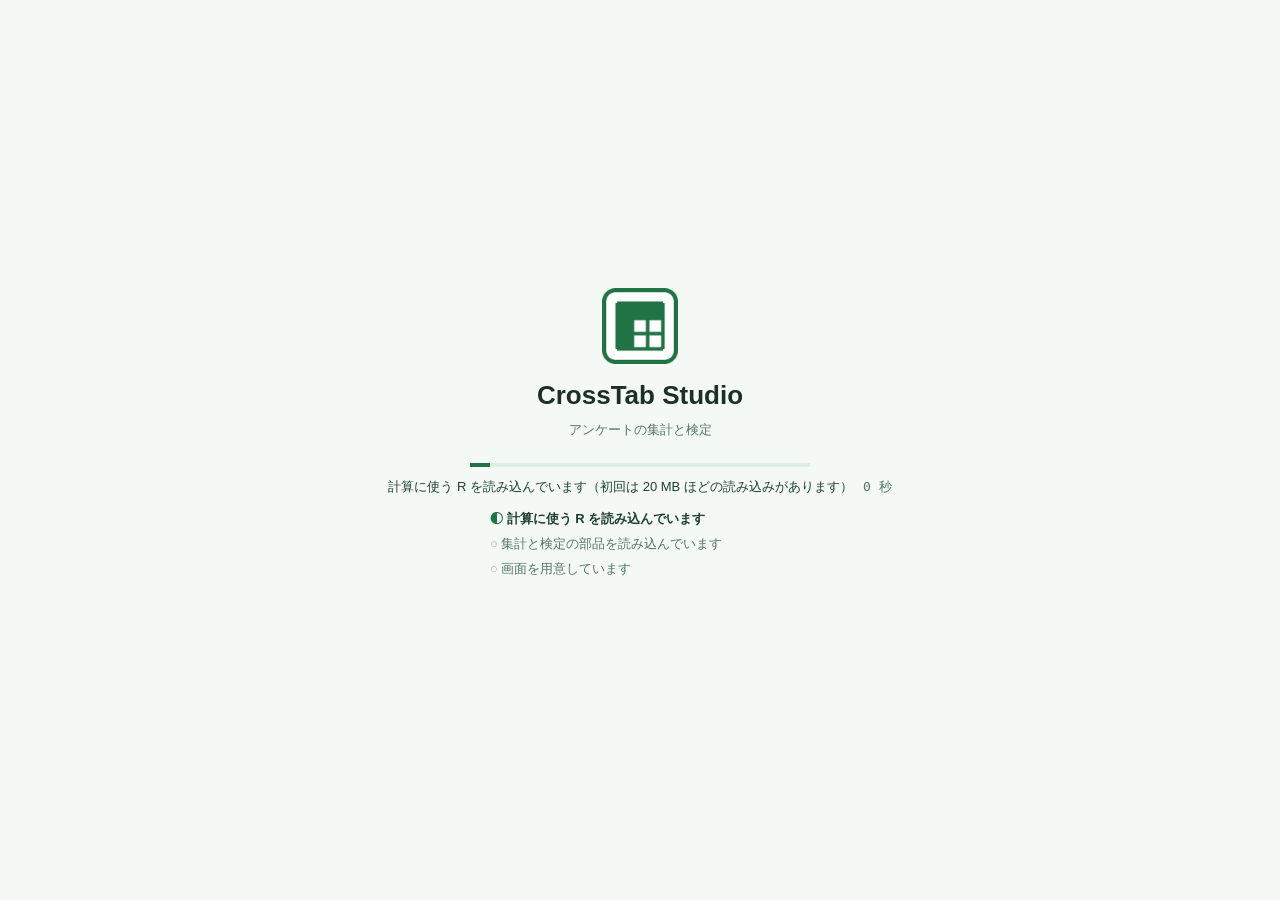
==== index.html @ ca35d6ea "CrossTab Studio 0.7.3 Co-Authored-By: Claude Opus 5.5 <noreply@anthropic.com> Claude-Session: https:" ====
<!DOCTYPE html>
<html lang="ja">
<head>
<meta charset="utf-8">
<title>CrossTab Studio</title>
<link rel="manifest" href="manifest.webmanifest">
<link rel="apple-touch-icon" href="icons/apple-touch-icon.png">
<link rel="icon" type="image/png" href="icons/icon-192.png">
<meta name="theme-color" content="#217346">
<meta name="apple-mobile-web-app-capable" content="yes">
<meta name="mobile-web-app-capable" content="yes">
<meta name="apple-mobile-web-app-title" content="CrossTab">
<meta name="apple-mobile-web-app-status-bar-style" content="default">
<meta name="viewport" content="width=device-width, initial-scale=1">
<link rel="icon" href="data:image/svg+xml,%3Csvg xmlns='http://www.w3.org/2000/svg' viewBox='0 0 32 32'%3E%3Crect width='32' height='32' rx='5' fill='%23217346'/%3E%3Cpath d='M7 9h18M7 16h18M7 23h18M13 6v20M20 6v20' stroke='%23fff' stroke-width='2'/%3E%3C/svg%3E">
<link rel="stylesheet" href="css/app.css">
<link rel="stylesheet" href="css/web.css">
<link rel="stylesheet" href="css/phone.css">
</head>
<body>
<div id="md_boot"><img src="icons/icon-192.png" width="76" height="76" alt="">
<h1>CrossTab Studio</h1><p>アンケートの集計と検定</p><div class="md-boot-bar"><i></i></div>
<div class="md-boot-row"><span class="md-boot-msg">起動しています</span><span class="md-boot-sec"></span></div>
<div class="md-boot-steps"><div data-step="1">計算に使う R を読み込んでいます</div><div data-step="2">集計と検定の部品を読み込んでいます</div><div data-step="3">画面を用意しています</div></div>
<div class="md-boot-note"></div></div>
<div class="md-app">
  <div class="md-titlebar" id="md_title"></div>
  <div class="md-tabs" id="md_tabs"></div>
  <div class="md-ribbon" id="md_ribbon"></div>
  <div class="md-main">
    <div class="md-center">
      <div class="md-view" id="md_view"></div>
      <div class="md-sheets" id="md_sheets"></div>
    </div>
    <div class="md-pane" id="md_pane">
      <div class="md-pane-head">
        <select id="md_pane_sel" data-tip="作業ウィンドウに出す内容を選びます。上のタブと連動します。"></select>
        <button data-act="panePrev" data-tip="前のタブへ">‹</button>
        <button data-act="paneNext" data-tip="次のタブへ">›</button>
        <button data-act="togglePane" data-tip="作業ウィンドウを閉じます。">×</button>
      </div>
      <div class="md-pane-body" id="md_pane_body"></div>
    </div>
  </div>
  <div class="md-status" id="md_status"></div>
</div>
<div class="md-dropveil">ここにドロップして読み込む</div>
<div class="md-toasts" id="md_toasts"></div>
<div class="md-busy" id="md_busy"><div class="md-busy-row"><span class="md-busy-spin"></span><span class="md-busy-text">計算しています</span><span class="md-busy-sec"></span></div><div class="md-busy-long">処理は続いています。止まってはいません。そのままお待ちください。</div><div class="md-busy-bar"><i></i></div></div>
<div id="md_tip"></div>
<datalist id="dl_fs"><option value="8"><option value="9"><option value="10"><option value="10.5"><option value="11"><option value="12"><option value="14"><option value="16"><option value="18"><option value="20"><option value="24"><option value="28"></datalist>
<datalist id="dl_lw"><option value="0"><option value="0.25"><option value="0.5"><option value="0.75"><option value="1"><option value="1.5"><option value="2"><option value="3"></datalist>
<script src="js/changelog.js"></script>
<script src="js/bridge.js"></script>
<script src="js/touch.js"></script>
<script src="js/icons.js"></script>
<script src="js/chart.js"></script>
<script src="js/core.js"></script>
<script src="js/view.js"></script>
<script src="js/events.js"></script>
<script src="js/web.js"></script>
<script src="js/phone.js"></script>
<script src="js/textmine.js"></script>
<script src="js/pdfreport.js"></script>
</body>
</html>
---- css/app.css ----
:root {
--bar: #DDEFE3; --ground: #F4F9F6; --pane: #FAFDFB; --band: #EDF6F0;
--rule-d: #B5D6C2; --rule: #C6E0CF; --rule-l: #E3EFE8;
--ink: #1E2F26; --ink-ui: #1F4030; --ink-sub: #567565;
--accent: #217346; --accent-d: #1A5C38; --sel: #E6F2EA; --hover: #F1F8F3;
--warn: #C00000;
}
* { box-sizing: border-box; }
html, body { height: 100%; margin: 0; overflow: hidden; }
body { font-family: Arial, 'Yu Gothic Medium', 'Yu Gothic', Meiryo, sans-serif; color: var(--ink); background: var(--ground); font-size: 13px; }
button, input, select, textarea { font-family: inherit; font-size: 13px; color: var(--ink-ui); }
.md-app { display: flex; flex-direction: column; height: 100vh; }
.md-titlebar { height: 30px; flex: none; background: var(--bar); display: flex; align-items: center; gap: 8px; padding: 0 12px; font-size: 13px; color: var(--ink-ui); white-space: nowrap; overflow: hidden; }
.md-titlebar b { font-weight: 700; }
.md-titlebar .md-sub { color: var(--ink-sub); }
.md-titlebar .md-file { margin-left: auto; color: var(--ink-ui); overflow: hidden; text-overflow: ellipsis; }
.md-tabs { flex: none; display: flex; align-items: flex-end; gap: 2px; background: var(--bar); padding: 0 8px; border-bottom: 1px solid var(--rule); }
.md-tab { border: 1px solid transparent; border-bottom: 0; background: transparent; padding: 4px 14px 5px; font-size: 13px; color: var(--ink-ui); border-radius: 3px 3px 0 0; cursor: pointer; }
.md-tab:hover { background: #EAF5EE; color: var(--ink-ui); }
.md-tab.active { background: #FFF; border-color: var(--rule); margin-bottom: -1px; padding-bottom: 6px; font-weight: 700; }
.md-tab-file, .md-tab-file:hover { background: var(--accent); color: #FFF; }
.md-tab-file:hover { background: var(--accent-d); }
.md-tabs .md-pane-toggle { margin-left: auto; border: 0; background: transparent; padding: 4px 8px 5px; cursor: pointer; color: var(--ink-ui); border-radius: 3px; }
.md-tabs .md-pane-toggle:hover { background: #EAF5EE; }
.md-ribbon { flex: none; background: #FFF; border-bottom: 1px solid var(--rule); height: 106px; padding: 4px 4px 0; overflow: hidden; }
.md-ribbon-body { display: none; height: 100%; } .md-ribbon-body.active { display: flex; }
.md-rgroup { display: flex; flex-direction: column; padding: 0 6px; border-right: 1px solid #E1EDE6; }
.md-rgroup-body { display: flex; align-items: flex-start; gap: 4px; flex: 1; padding-top: 2px; }
.md-rgroup-label { font-size: 11px; color: #5F7D6C; text-align: center; padding-bottom: 3px; white-space: nowrap; }
.md-rbtn { background: transparent; border: 1px solid transparent; border-radius: 4px; color: var(--ink-ui); padding: 2px 4px; cursor: pointer; transition: background-color .12s, box-shadow .12s; }
.md-rbtn:hover, .md-rbtn:focus-visible { background: var(--hover); box-shadow: 0 1px 3px rgba(31,64,48,.22); color: var(--ink-ui); outline: none; }
.md-rbtn.on { background: var(--sel); border-color: var(--rule); color: var(--ink-ui); }
.md-rbtn:disabled { opacity: 1; color: #6F8A7B; cursor: default; box-shadow: none; background: transparent; }
.md-rbtn:disabled svg { opacity: .45; }
.md-large { display: inline-flex; flex-direction: column; align-items: center; min-width: 56px; height: 66px; font-size: 11.5px; line-height: 1.15; padding: 4px 5px 2px; white-space: nowrap; }
.md-large .md-rl { margin-top: 4px; }
.md-small { display: inline-flex; align-items: center; gap: 4px; height: 22px; font-size: 12px; white-space: nowrap; padding: 0 6px 0 3px; }
.md-stack { display: flex; flex-direction: column; gap: 2px; }
.md-rfield { display: flex; align-items: center; gap: 4px; height: 22px; font-size: 12px; color: var(--ink-ui); white-space: nowrap; }
.md-rfield select, .md-rfield input { height: 22px; font-size: 12px; border: 1px solid var(--rule); border-radius: 3px; background: #FFF; padding: 0 3px; color: var(--ink-ui); }
.md-rfield input { width: 52px; }
.md-swatch { width: 14px; height: 14px; border: 1px solid #8FA89A; display: inline-block; flex: none; }
.md-palbtn { display: inline-flex; align-items: center; gap: 5px; }
.md-palbtn .md-pal { display: inline-flex; }
.md-palbtn .md-pal i { width: 9px; height: 12px; display: inline-block; border-top: 1px solid #8FA89A; border-bottom: 1px solid #8FA89A; }
.md-palbtn .md-pal i:first-child { border-left: 1px solid #8FA89A; } .md-palbtn .md-pal i:last-child { border-right: 1px solid #8FA89A; }
.md-main { flex: 1; display: flex; min-height: 0; }
.md-center { flex: 1; display: flex; flex-direction: column; min-width: 0; }
.md-view { flex: 1; position: relative; min-height: 0; overflow: auto; background: var(--ground); }
.md-sheets { flex: none; height: 28px; display: flex; align-items: stretch; background: #EAF3EE; border-top: 1px solid var(--rule); padding-left: 6px; overflow: hidden; }
.md-sheet { border: 0; border-right: 1px solid var(--rule); background: transparent; padding: 0 10px; font-size: 13px; color: var(--ink-ui); cursor: pointer; white-space: nowrap; max-width: 150px; overflow: hidden; text-overflow: ellipsis; display: inline-flex; align-items: center; gap: 4px; flex: 0 1 auto; min-width: 44px; }
.md-sheet:hover { background: var(--hover); }
.md-sheet.active { background: #FFF; font-weight: 700; box-shadow: inset 0 -2px 0 var(--accent); }
.md-sheet .md-dot { width: 7px; height: 7px; border-radius: 50%; background: var(--accent); flex: none; }
.md-sheet .md-dot.ns { background: #FFF; border: 1px solid #6F8A7B; } .md-sheet .md-dot.err { background: var(--warn); }
.md-sheet-fixed { flex: none; }
.md-sheet-add { flex: none; min-width: 30px; justify-content: center; font-size: 16px; }
.md-sheet-count { margin-left: auto; align-self: center; padding: 0 10px; color: var(--ink-sub); white-space: nowrap; flex: none; }
.md-pane { width: 352px; flex: none; border-left: 1px solid var(--rule-d); display: flex; flex-direction: column; background: var(--pane); font-size: 13px; }
.md-pane.closed { display: none; }
.md-pane-head { padding: 6px 12px; background: var(--band); border-bottom: 1px solid var(--bar); display: flex; align-items: center; gap: 4px; }
.md-pane-head select { flex: 1; height: 26px; border: 1px solid var(--rule); border-radius: 3px; background: #FFF; }
.md-pane-head button { width: 26px; height: 26px; border: 1px solid transparent; background: transparent; border-radius: 3px; cursor: pointer; color: var(--ink-ui); font-size: 15px; line-height: 1; }
.md-pane-head button:hover { background: #FFF; border-color: var(--rule); }
.md-pane-body { flex: 1; overflow-y: auto; padding: 4px 12px 16px; }
.md-sec { padding: 8px 0 6px; border-bottom: 1px solid var(--rule-l); }
.md-sec-title { font-weight: 700; font-size: 13px; color: var(--accent-d); margin-bottom: 6px; }
.md-grid2 { display: grid; grid-template-columns: 1fr 1fr; column-gap: 10px; row-gap: 6px; align-items: end; }
.md-hint { font-size: 13px; color: var(--ink-sub); margin: 2px 0 8px; line-height: 1.45; }
.md-field { display: flex; flex-direction: column; gap: 2px; margin-bottom: 6px; min-width: 0; }
.md-field > span { color: var(--ink-ui); }
.md-field input[type=text], .md-field input[type=number], .md-field input:not([type]), .md-field select, .md-in { height: 30px; border: 1px solid var(--rule); border-radius: 3px; background: #FFF; padding: 0 6px; width: 100%; min-width: 0; }
.md-field textarea, textarea.md-in { border: 1px solid var(--rule); border-radius: 3px; background: #FFF; padding: 6px; width: 100%; line-height: 1.6; resize: vertical; height: auto; }
input:focus, select:focus, textarea:focus { outline: 2px solid #8CC3A2; outline-offset: -1px; }
.md-check { display: flex; align-items: center; gap: 6px; min-height: 26px; cursor: pointer; }
.md-check input { accent-color: var(--accent); width: 15px; height: 15px; margin: 0; flex: none; }
.md-row { display: flex; align-items: center; gap: 10px; flex-wrap: wrap; }
.md-btn { height: 30px; padding: 0 12px; border: 1px solid var(--rule-d); background: #FFF; color: var(--ink-ui); border-radius: 3px; cursor: pointer; white-space: nowrap; }
.md-btn:hover, .md-btn:focus-visible { background: var(--hover); color: var(--ink-ui); }
.md-btn:disabled { color: #6F8A7B; cursor: default; background: #FFF; }
.md-btn-primary, .md-btn-primary:focus-visible { background: var(--accent); border-color: var(--accent); color: #FFF; }
.md-btn-primary:hover { background: var(--accent-d); border-color: var(--accent-d); color: #FFF; }
.md-btn-sm { height: 24px; padding: 0 8px; }
.md-link { border: 0; background: none; color: var(--accent-d); text-decoration: underline; cursor: pointer; padding: 0; }
.md-step { display: flex; align-items: center; gap: 8px; padding: 6px 4px; border-radius: 3px; cursor: pointer; border: 0; background: transparent; width: 100%; text-align: left; color: var(--ink-ui); }
.md-step:hover { background: var(--hover); }
.md-step .md-num { width: 22px; height: 22px; border-radius: 50%; background: var(--accent); color: #FFF; display: inline-flex; align-items: center; justify-content: center; font-weight: 700; flex: none; }
.md-step.done .md-num { background: #FFF; color: var(--accent-d); border: 1px solid var(--accent); }
.md-step small { display: block; color: var(--ink-sub); font-size: 13px; }
.md-tiles { display: flex; gap: 6px; flex-wrap: wrap; margin-bottom: 6px; }
.md-tile { width: 38px; height: 38px; border: 1px solid var(--rule-l); background: #FFF; border-radius: 3px; cursor: pointer; padding: 3px; display: inline-flex; align-items: center; justify-content: center; }
.md-tile:hover { background: var(--hover); }
.md-tile.on { border-color: #7DB896; background: #EAF5EE; }
.md-tile-cap { display: inline-flex; flex-direction: column; align-items: center; gap: 2px; font-size: 13px; color: var(--ink-ui); }
.md-cats { border: 1px solid var(--rule-l); border-radius: 3px; background: #FFF; margin-bottom: 6px; }
.md-cat { display: flex; align-items: center; flex-wrap: wrap; gap: 0 4px; padding: 3px 4px; border-bottom: 1px solid var(--rule-l); }
.md-cat .md-orig { flex: 0 0 100%; padding: 0 4px 2px 25px; color: var(--ink-sub); overflow: hidden; text-overflow: ellipsis; white-space: nowrap; }
.md-cat:last-child { border-bottom: 0; }
.md-cat input[type=checkbox] { accent-color: var(--accent); width: 15px; height: 15px; margin: 0 2px; flex: none; }
.md-cat input[type=text] { flex: 1; min-width: 0; height: 26px; border: 1px solid transparent; border-radius: 3px; padding: 0 4px; background: transparent; }
.md-cat input[type=text]:hover { border-color: var(--rule); }
.md-cat input[type=text]:focus { background: #FFF; border-color: var(--rule); }
.md-cat.off input[type=text] { color: #6F8A7B; text-decoration: line-through; }
.md-cat .md-n { color: var(--ink-sub); font-family: Consolas, monospace; min-width: 30px; text-align: right; }
.md-cat .md-mv { width: 22px; height: 22px; border: 1px solid transparent; background: transparent; border-radius: 3px; cursor: pointer; color: var(--ink-ui); padding: 0; line-height: 1; }
.md-cat .md-mv:hover { background: var(--hover); border-color: var(--rule); }
.md-cat .md-merged { color: var(--accent-d); font-weight: 700; flex: none; border: 1px solid var(--rule); background: var(--sel); border-radius: 3px; height: 22px; padding: 0 5px; cursor: pointer; }
.md-cat .md-merged:hover { background: #FFF; color: var(--accent-d); }
.md-page { max-width: 900px; margin: 0 auto; padding: 16px 20px 40px; }
.md-drop { position: absolute; inset: 24px; border: 2px dashed var(--rule-d); border-radius: 6px; background: #FFF; display: flex; flex-direction: column; align-items: center; justify-content: center; gap: 12px; text-align: center; padding: 24px; }
.md-drop.over, .md-dragover .md-drop { border-color: var(--accent); background: var(--sel); }
.md-drop h1 { font-size: 20px; margin: 0; color: var(--ink-ui); font-weight: 700; }
.md-drop p { margin: 0; color: var(--ink-sub); max-width: 560px; line-height: 1.6; }
.md-dropveil { position: fixed; inset: 0; background: rgba(230,242,234,.85); border: 3px dashed var(--accent); z-index: 2500; display: none; align-items: center; justify-content: center; font-size: 18px; font-weight: 700; color: var(--accent-d); pointer-events: none; }
.md-dragover .md-dropveil { display: flex; }
.md-h { display: flex; align-items: center; gap: 8px; margin: 0 0 8px; }
.md-h input { font-size: 16px; font-weight: 700; color: var(--ink); border: 1px solid transparent; border-radius: 3px; background: transparent; padding: 3px 6px; flex: 1; min-width: 0; height: 30px; }
.md-h input:hover { border-color: var(--rule); } .md-h input:focus { background: #FFF; border-color: var(--rule); }
.md-result { background: #FFF; border: 1px solid var(--rule); border-left: 4px solid #8FA89A; padding: 8px 12px; display: flex; flex-wrap: wrap; align-items: baseline; gap: 4px 18px; margin-bottom: 10px; }
.md-result.sig { border-left-color: var(--accent); }
.md-result .md-test { font-weight: 700; color: var(--ink); }
.md-result .md-kv { font-variant-numeric: tabular-nums; color: var(--ink); white-space: nowrap; }
.md-result .md-verdict { margin-left: auto; font-weight: 700; color: var(--ink-ui); }
.md-result.sig .md-verdict { color: var(--accent-d); }
.md-notes { margin: 0 0 10px; padding: 0; list-style: none; }
.md-notes li { background: #FFF; border: 1px solid var(--rule-l); border-left: 4px solid #C9A227; padding: 6px 10px; margin-bottom: 4px; line-height: 1.5; color: var(--ink); }
.md-notes li.info { border-left-color: #8FA89A; }
.md-notes li.err { border-left-color: var(--warn); }
.md-block { background: #FFF; border: 1px solid var(--rule); margin-bottom: 12px; }
.md-block-head { display: flex; align-items: center; gap: 8px; padding: 5px 10px; background: var(--band); border-bottom: 1px solid var(--rule-l); font-weight: 700; color: var(--accent-d); }
.md-block-head .md-sp { margin-left: auto; display: flex; gap: 6px; font-weight: 400; }
.md-block-body { padding: 10px; overflow-x: auto; }
.md-figwrap { position: relative; display: inline-block; line-height: 0; background-image: linear-gradient(45deg, #E9EFEB 25%, transparent 25%), linear-gradient(-45deg, #E9EFEB 25%, transparent 25%), linear-gradient(45deg, transparent 75%, #E9EFEB 75%), linear-gradient(-45deg, transparent 75%, #E9EFEB 75%); background-size: 12px 12px; background-position: 0 0, 0 6px, 6px -6px, -6px 0; outline: 1px solid var(--rule-l); }
.md-figwrap svg { display: block; }
.md-figwrap [data-el] { cursor: pointer; }
.md-figwrap [data-el]:hover { opacity: .75; }
.md-figedit { position: absolute; z-index: 5; height: 26px; border: 1px solid var(--accent); padding: 0 4px; line-height: normal; }
table.md-t0 { border-collapse: collapse; font-size: 13px; background: #FFF; }
table.md-t0 th, table.md-t0 td { border: 1px solid var(--rule); padding: 4px 9px; text-align: right; white-space: nowrap; }
table.md-t0 th { background: var(--band); color: var(--ink-ui); font-weight: 700; text-align: center; white-space: normal; max-width: 180px; }
table.md-t0 th.md-rh { text-align: left; }
table.md-t0 td.md-tx { text-align: left; white-space: normal; }
table.md-t0 td { font-family: Arial, 'Yu Gothic Medium', sans-serif; font-variant-numeric: tabular-nums; color: var(--ink); }
table.md-t0 .md-tot { background: #F7FBF8; }
table.md-t0 .md-up { font-weight: 700; } table.md-t0 .md-mk { color: var(--accent-d); font-weight: 700; margin-left: 3px; }
table.md-t0 caption { caption-side: top; text-align: left; font-weight: 700; color: var(--ink-ui); padding: 0 0 4px; }
.md-tnote { color: var(--ink-sub); margin: 4px 0 12px; line-height: 1.5; }
.md-tgap { height: 6px; }
.md-empty { color: var(--ink-sub); padding: 30px 10px; text-align: center; line-height: 1.8; }
table.md-vars { border-collapse: collapse; width: 100%; background: #FFF; }
table.md-vars th, table.md-vars td { border: 1px solid var(--rule-l); padding: 3px 8px; text-align: left; vertical-align: middle; }
table.md-vars th { background: var(--band); color: var(--ink-ui); position: sticky; top: 0; z-index: 1; white-space: nowrap; box-shadow: 0 1px 0 var(--rule); }
.md-page.md-wide { max-width: none; padding: 0 0 30px; }
table.md-vars tr.sel td { background: var(--sel); }
table.md-vars tbody tr:hover td { background: var(--hover); } table.md-vars tr.sel:hover td { background: var(--sel); }
table.md-vars td.num { text-align: right; font-family: Consolas, monospace; }
table.md-vars td.q { color: var(--ink-sub); max-width: 330px; overflow: hidden; text-overflow: ellipsis; white-space: nowrap; }
table.md-vars input, table.md-vars select { height: 26px; border: 1px solid transparent; background: transparent; border-radius: 3px; padding: 0 4px; width: 100%; }
table.md-vars input:hover, table.md-vars select:hover { border-color: var(--rule); } table.md-vars input:focus { background: #FFF; }
table.md-raw td { white-space: nowrap; max-width: 220px; overflow: hidden; text-overflow: ellipsis; }
.md-bar { display: flex; align-items: center; gap: 6px; margin: 2px 0; }
.md-bar .md-bl { flex: 0 0 46%; overflow: hidden; text-overflow: ellipsis; white-space: nowrap; }
.md-bar .md-bb { flex: 1; height: 10px; background: var(--rule-l); } .md-bar .md-bb i { display: block; height: 100%; background: #6FA98A; }
.md-bar .md-bn { font-family: Consolas, monospace; min-width: 34px; text-align: right; color: var(--ink-ui); }
.md-doc { background: #FFF; border: 1px solid var(--rule); padding: 28px 36px; }
.md-doc h2 { font-size: 15px; margin: 22px 0 6px; color: var(--ink); }
.md-doc h2 small { font-weight: 400; color: var(--ink-sub); font-size: 13px; }
.md-doc .md-doctitle { font-size: 18px; font-weight: 700; width: 100%; border: 1px solid transparent; padding: 4px 6px; height: 34px; color: var(--ink); }
.md-doc .md-doctitle:hover { border-color: var(--rule); }
.md-doc textarea { width: 100%; border: 1px solid var(--rule-l); padding: 8px; line-height: 1.75; resize: vertical; color: var(--ink); min-height: 60px; }
.md-doc .md-meta { color: var(--ink-sub); margin: 4px 6px 10px; line-height: 1.6; }
.md-status { flex: none; height: 24px; display: flex; align-items: center; gap: 12px; padding: 0 12px; background: var(--bar); border-top: 1px solid var(--rule-d); font-size: 13px; color: var(--ink-ui); white-space: nowrap; overflow: hidden; }
.md-status > span + span { border-left: 1px solid var(--rule); padding-left: 12px; }
.md-st-mode { font-weight: 700; } .md-st-num { font-family: Consolas, monospace; } .md-st-r { margin-left: auto; }
#md_tip { position: fixed; z-index: 3000; display: none; background: #1F4030; color: #FFF; font-size: 12px; padding: 4px 8px; border-radius: 3px; pointer-events: none; max-width: 320px; line-height: 1.45; }
.md-menu { position: fixed; z-index: 2600; background: #FFF; border: 1px solid var(--rule); box-shadow: 0 3px 10px rgba(31,64,48,.25); min-width: 190px; padding: 4px 0; font-size: 13px; }
.md-menu button { display: flex; width: 100%; border: 0; background: transparent; text-align: left; padding: 6px 14px; cursor: pointer; color: var(--ink-ui); gap: 18px; white-space: nowrap; }
.md-menu button:hover, .md-menu button:focus-visible { background: var(--hover); color: var(--ink-ui); outline: none; }
.md-menu button.danger { color: var(--warn); }
.md-menu button kbd { margin-left: auto; color: var(--ink-sub); font-family: inherit; }
.md-menu hr { border: 0; border-top: 1px solid var(--rule-l); margin: 4px 0; }
.md-modal-back { position: fixed; inset: 0; background: rgba(30,47,38,.28); z-index: 2400; display: flex; align-items: center; justify-content: center; }
.md-modal { background: #FFF; border: 1px solid var(--rule-d); box-shadow: 0 6px 24px rgba(31,64,48,.3); width: 640px; max-width: 94vw; max-height: 86vh; display: flex; flex-direction: column; }
.md-modal-head { padding: 8px 14px; background: var(--band); border-bottom: 1px solid var(--rule); font-weight: 700; color: var(--ink-ui); display: flex; align-items: center; }
.md-modal-head button { margin-left: auto; border: 0; background: transparent; font-size: 16px; cursor: pointer; color: var(--ink-ui); width: 26px; height: 26px; }
.md-modal-body { padding: 12px 14px; overflow-y: auto; line-height: 1.6; }
.md-modal-foot { padding: 8px 14px; border-top: 1px solid var(--rule-l); display: flex; gap: 8px; justify-content: flex-end; }
.md-alist-group { font-weight: 700; color: var(--accent-d); margin: 10px 0 2px; }
.md-aitem { display: block; width: 100%; text-align: left; border: 1px solid transparent; background: transparent; padding: 6px 8px; border-radius: 3px; cursor: pointer; color: var(--ink-ui); }
.md-aitem:hover, .md-aitem:focus-visible { background: var(--hover); border-color: var(--rule); color: var(--ink-ui); outline: none; }
.md-aitem b { display: block; color: var(--ink); } .md-aitem span { color: var(--ink-sub); }
.md-toasts { position: fixed; right: 16px; bottom: 36px; z-index: 2800; display: flex; flex-direction: column; gap: 6px; align-items: flex-end; }
.md-toast { background: #FFF; border: 1px solid var(--rule-d); border-left: 4px solid var(--accent); padding: 8px 12px; box-shadow: 0 2px 8px rgba(31,64,48,.2); max-width: 420px; line-height: 1.5; color: var(--ink); }
.md-toast.err { border-left-color: var(--warn); }
.md-colorpop { position: fixed; z-index: 2650; background: #FFF; border: 1px solid var(--rule); box-shadow: 0 3px 10px rgba(31,64,48,.25); padding: 8px; width: 236px; }
.md-colorpop .md-cp-t { font-size: 12px; color: var(--ink-sub); margin: 4px 0 3px; }
.md-colorpop .md-cp-g { display: grid; grid-template-columns: repeat(10, 20px); gap: 2px; }
.md-colorpop .md-cp-g button { width: 20px; height: 18px; border: 1px solid #B8C7BE; padding: 0; cursor: pointer; }
.md-colorpop .md-cp-g button:hover { outline: 2px solid #F0A030; }
.md-an { background: #FFF; border: 1px solid var(--rule); margin-bottom: 10px; position: relative; }
.md-an.sel { border-color: var(--accent); box-shadow: 0 0 0 1px var(--accent); }
.md-an.dragging { opacity: .5; }
.md-an.drop-before::before, .md-an.drop-after::after { content: ''; position: absolute; left: -1px; right: -1px; height: 3px; background: #F0A030; }
.md-an.drop-before::before { top: -7px; } .md-an.drop-after::after { bottom: -7px; }
.md-an-head { display: flex; align-items: center; gap: 8px; padding: 5px 8px; background: var(--band); cursor: grab; min-height: 34px; }
.md-an.collapsed .md-an-head { background: #FFF; }
.md-an:not(.collapsed) .md-an-head { border-bottom: 1px solid var(--rule-l); }
.md-chev { width: 24px; height: 24px; border: 1px solid transparent; background: transparent; border-radius: 3px; cursor: pointer; padding: 3px; flex: none; display: inline-flex; }
.md-chev:hover { background: #FFF; border-color: var(--rule); }
.md-an-head input[type=checkbox] { accent-color: var(--accent); width: 15px; height: 15px; margin: 0; flex: none; cursor: pointer; }
.md-an-no { color: var(--ink-sub); font-family: Consolas, monospace; min-width: 16px; text-align: right; flex: none; }
.md-an-name { font-weight: 700; color: var(--ink); flex: 1 1 auto; min-width: 60px; line-height: 1.45; padding: 2px 0; }
.md-an-name.sig, .md-sigtext { color: #C00000; font-weight: 700; }
.md-an-rename { flex: 1; height: 26px; border: 1px solid var(--accent); border-radius: 3px; padding: 0 6px; font-weight: 700; min-width: 120px; }
.md-an-sum { color: var(--ink-sub); white-space: nowrap; flex: none; margin-left: auto; padding-left: 10px; align-self: center; }
.md-an-btns { display: inline-flex; gap: 2px; flex: none; }
.md-an-btns button { width: 24px; height: 24px; border: 1px solid transparent; background: transparent; border-radius: 3px; cursor: pointer; color: var(--ink-ui); padding: 0; line-height: 1; }
.md-an-btns button:hover { background: #FFF; border-color: var(--rule); color: var(--ink-ui); }
.md-an-btns button:disabled { color: #6F8A7B; opacity: .9; cursor: default; background: transparent; border-color: transparent; }
.md-an-body { padding: 10px 12px 4px; }
.md-an-body .md-block { border-color: var(--rule-l); }
.md-addrow { text-align: center; padding: 4px 0 20px; }
.md-figrow { margin-bottom: 12px; } .md-figrow:last-child { margin-bottom: 0; }
.md-figcap { display: flex; align-items: center; gap: 6px; color: var(--ink-ui); margin-bottom: 4px; }
.md-figcap .md-sp { margin-left: auto; display: flex; gap: 6px; }
.md-figsize { color: var(--ink-sub); font-family: Consolas, monospace; }
.md-figwrap.sel { outline: 2px solid var(--accent); }
.md-fh { position: absolute; z-index: 2; }
.md-fh-e { top: 0; right: -4px; width: 9px; height: 100%; cursor: ew-resize; }
.md-fh-s { left: 0; bottom: -4px; height: 9px; width: 100%; cursor: ns-resize; }
.md-fh-se { right: -6px; bottom: -6px; width: 13px; height: 13px; cursor: nwse-resize; background: #FFF; border: 1px solid var(--accent); z-index: 3; }
.md-fh-e:hover, .md-fh-s:hover { background: rgba(33,115,70,.25); }
body.md-resizing-e, body.md-resizing-e * { cursor: ew-resize !important; } body.md-resizing-s, body.md-resizing-s * { cursor: ns-resize !important; } body.md-resizing-se, body.md-resizing-se * { cursor: nwse-resize !important; }
.md-tnote { color: var(--ink-sub); margin: 4px 0 12px; line-height: 1.5; font-size: 13px; }
.md-tables { cursor: default; }
.md-reportpre { white-space: pre-wrap; word-break: break-word; font-family: Arial, 'Yu Gothic Medium', 'Yu Gothic', Meiryo, sans-serif; font-size: 13px; line-height: 1.75; color: var(--ink); border: 1px solid var(--rule-l); padding: 12px 14px; margin: 0; tab-size: 12; overflow-x: auto; }
.md-target { padding: 6px 0 2px; color: var(--ink-ui); line-height: 1.5; }
.md-sub { color: var(--ink-ui); margin: 6px 0 3px; }
.md-colbtn { height: 30px; border: 1px solid var(--rule); border-radius: 3px; background: #FFF; display: flex; align-items: center; gap: 6px; padding: 0 6px; cursor: pointer; width: 100%; color: var(--ink-ui); }
.md-colbtn:hover { background: var(--hover); color: var(--ink-ui); }
.md-colbtn i { width: 18px; height: 16px; border: 1px solid #8FA89A; display: inline-block; flex: none; background-image: linear-gradient(45deg, #DDD 25%, transparent 25%, transparent 75%, #DDD 75%); background-size: 6px 6px; }
.md-colbtn-sm { width: auto; height: 22px; padding: 0 3px; } .md-colbtn-sm i { width: 26px; height: 12px; background-image: none; }
.md-pal-g { color: var(--ink-sub); margin: 6px 0 3px; }
.md-pals { display: grid; grid-template-columns: repeat(auto-fill, minmax(118px, 1fr)); gap: 5px; }
.md-palbtn { display: flex; flex-direction: column; align-items: stretch; gap: 2px; padding: 3px; border: 1px solid var(--rule-l); background: #FFF; border-radius: 3px; cursor: pointer; text-align: left; }
.md-palsw { display: flex; height: 14px; }
.md-palbtn .md-palsw i { flex: 1; height: 14px; display: block; }
.md-palname { font-size: 12px; color: var(--ink-ui); white-space: nowrap; overflow: hidden; text-overflow: ellipsis; }
.md-palbtn:hover { border-color: #F0A030; } .md-palbtn.on { border-color: var(--accent); box-shadow: 0 0 0 1px var(--accent); }
.md-palpop { position: fixed; z-index: 2650; background: #FFF; border: 1px solid var(--rule); box-shadow: 0 3px 10px rgba(31,64,48,.25); padding: 6px 10px 10px; width: 300px; max-height: 72vh; overflow-y: auto; }
.md-mv { width: 22px; height: 22px; border: 1px solid transparent; background: transparent; border-radius: 3px; cursor: pointer; color: var(--ink-ui); padding: 0; line-height: 1; }
.md-mv:hover { background: var(--hover); border-color: var(--rule); } .md-mv:disabled { color: #6F8A7B; cursor: default; }
.md-sheet:disabled { color: #6F8A7B; cursor: default; background: transparent; }
.md-projlist { width: 460px; max-width: 90%; text-align: left; margin-top: 6px; }
.md-projitem { display: flex; width: 100%; gap: 12px; align-items: baseline; border: 1px solid var(--rule-l); border-bottom-width: 0; background: #FFF; padding: 7px 10px; cursor: pointer; color: var(--ink-ui); text-align: left; }
.md-projitem:last-of-type { border-bottom-width: 1px; }
.md-projitem:hover { background: var(--hover); color: var(--ink-ui); }
.md-projitem b { flex: 1; overflow: hidden; text-overflow: ellipsis; white-space: nowrap; color: var(--ink); } .md-projitem span { color: var(--ink-sub); white-space: nowrap; }
.md-projrow { display: flex; align-items: center; gap: 8px; } .md-projrow .md-aitem { flex: 1; }
.md-danger { color: #C00000; } .md-danger:hover { color: #C00000; }
.md-busy { position: fixed; right: 16px; top: 38px; z-index: 2700; background: #FFF; border: 1px solid var(--rule-d); box-shadow: 0 2px 8px rgba(31,64,48,.2); padding: 8px 14px 12px; display: none; color: var(--ink-ui); min-width: 250px; max-width: 360px; overflow: hidden; }
.md-busy-row { display: flex; align-items: center; gap: 10px; }
.md-busy-spin { width: 16px; height: 16px; border: 2px solid var(--rule); border-top-color: var(--accent); border-radius: 50%; animation: mdspin .8s linear infinite; flex: none; }
.md-busy-text { flex: 1; } .md-busy-sec { font-family: Consolas, monospace; color: var(--ink-sub); white-space: nowrap; }
.md-busy-long { display: none; margin-top: 4px; color: var(--ink-sub); line-height: 1.45; }
.md-busy-bar { position: absolute; left: 0; right: 0; bottom: 0; height: 3px; background: var(--rule-l); overflow: hidden; }
.md-busy-bar i { position: absolute; top: 0; bottom: 0; width: 40%; background: var(--accent); animation: mdbusy 1.1s linear infinite; }
@keyframes mdbusy { from { transform: translateX(-100%); } to { transform: translateX(260%); } }
@keyframes mdspin { to { transform: rotate(360deg); } }
.md-qintro { color: var(--ink); margin: 2px 0 8px; line-height: 1.5; }
.md-qintro b { color: var(--accent-d); }
.md-qsel { border: 1px solid var(--rule-l); background: #FBFDFC; padding: 8px 10px 4px; margin-bottom: 10px; }
.md-qrow { display: grid; grid-template-columns: 210px 1fr; gap: 10px; align-items: center; margin-bottom: 6px; }
.md-qlab { color: var(--ink-ui); font-weight: 700; line-height: 1.35; }
.md-qlab small { display: block; font-weight: 400; color: var(--ink-sub); font-size: 13px; }
.md-qrow select { height: 32px; min-width: 0; width: 100%; border: 1px solid var(--rule-d); border-radius: 3px; background: #FFF; padding: 0 6px; }
.md-qrow select.md-empty-sel { border-color: var(--accent); box-shadow: 0 0 0 1px var(--accent); }
.md-qrow select.md-dup { border-color: #C00000; box-shadow: 0 0 0 1px #C00000; color: #C00000; }
.md-qact { text-align: right; margin: -2px 0 6px; }
.md-figwrap [data-legend], .md-figwrap [data-cbar] { cursor: move; }
.md-figwrap [data-legend] [data-el] { cursor: move; }
.md-snap { position: absolute; z-index: 4; display: none; align-items: center; justify-content: center; border: 2px dashed #F0A030; background: rgba(240,160,48,.12); color: #7A4A00; font-weight: 700; line-height: 1.3; pointer-events: none; text-align: center; }
body.md-moving, body.md-moving * { cursor: move !important; user-select: none; }
.md-figwrap svg { user-select: none; -webkit-user-select: none; }
.md-qrow-many { align-items: start; }
.md-items { border: 1px solid var(--rule-l); background: #FFF; margin-bottom: 6px; }
.md-item { display: flex; align-items: center; gap: 4px; padding: 3px 6px; border-bottom: 1px solid var(--rule-l); }
.md-item:last-child { border-bottom: 0; }
.md-item-no { color: var(--ink-sub); font-family: Consolas, monospace; min-width: 18px; }
.md-item-name { flex: 1; color: var(--ink); line-height: 1.4; }
.md-qrow-many select { height: 32px; width: 100%; border: 1px solid var(--rule-d); border-radius: 3px; background: #FFF; padding: 0 6px; }
.md-autosave { display: inline-flex; align-items: center; gap: 5px; height: 22px; padding: 0 6px; border: 1px solid transparent; border-radius: 3px; background: transparent; color: var(--ink-ui); cursor: pointer; margin-left: 6px; }
.md-autosave:hover:not(:disabled), .md-autosave:focus-visible { background: #CFE6D8; color: var(--ink-ui); }
.md-autosave i { position: relative; width: 30px; height: 14px; border-radius: 7px; border: 1px solid #567565; background: #FFFFFF; flex: none; }
.md-autosave i::after { content: ''; position: absolute; top: 2px; left: 2px; width: 8px; height: 8px; border-radius: 50%; background: #567565; }
.md-autosave.on i { background: var(--accent); border-color: var(--accent); }
.md-autosave.on i::after { left: 18px; background: #FFFFFF; }
.md-autosave:disabled { opacity: .45; cursor: default; }
.md-qsave { display: inline-flex; align-items: center; gap: 4px; height: 24px; padding: 0 8px 0 4px; border: 1px solid transparent; border-radius: 3px; background: transparent; color: var(--ink-ui); cursor: pointer; }
.md-qsave:hover:not(:disabled), .md-qsave:focus-visible { background: #CFE6D8; color: var(--ink-ui); }
.md-qsave:disabled { opacity: .45; cursor: default; }
.md-qsave.dirty, .md-qsave.dirty:hover, .md-qsave.dirty:focus-visible { background: #1F5FBF; border-color: #1A4F9E; color: #FFFFFF; font-weight: 700; }
.md-qsave.dirty:hover { background: #1A4F9E; }
.md-qsave.dirty svg path, .md-qsave.dirty svg rect { stroke: #FFFFFF; }
.md-qsave.dirty svg path { fill: #3E7BD6; }
.md-legname { flex: 1; min-width: 0; height: 26px; border: 1px solid var(--rule); border-radius: 3px; padding: 0 6px; background: #FFFFFF; }
.md-legname:focus { border-color: var(--accent); outline: none; }
.md-chg + .md-chg { margin-top: 10px; padding-top: 8px; border-top: 1px solid var(--rule-l); }
.md-chg-v { font-weight: 700; color: var(--accent-d, #1E5C3A); } .md-chg-v span { font-weight: 400; color: var(--ink-sub); margin-left: 8px; }
.md-chg ul { margin: 4px 0 0; padding-left: 1.3em; } .md-chg li { margin: 3px 0; line-height: 1.5; }
.md-numfix { margin-top: 3px; font-size: 12px; color: var(--ink-sub); white-space: nowrap; text-align: left; }
.md-numclean { border-collapse: collapse; width: 100%; margin: 4px 0 10px; }
.md-numclean th, .md-numclean td { border-bottom: 1px solid var(--rule-l); padding: 3px 6px; text-align: left; }
.md-numclean td.num { text-align: right; width: 48px; } .md-numclean .md-nc-val { width: 120px; height: 28px; }
.md-numclean .md-nc-raw { word-break: break-all; }
.md-mv.md-rev { width: auto; padding: 0 5px; font-size: 12px; } .md-mv.md-rev.on { background: #FCE4E4; border-color: #C00000; color: #8A0000; }
.md-an { content-visibility: auto; contain-intrinsic-size: auto 640px; }
.md-tblwrap { max-width: 100%; }
.md-tbox { position: relative; display: inline-block; vertical-align: top; }
.md-th { position: absolute; z-index: 2; }
.md-th-e { top: 22px; right: -5px; width: 9px; bottom: 0; cursor: ew-resize; }
.md-th-s { left: 0; bottom: -5px; height: 9px; right: 0; cursor: ns-resize; }
.md-th-se { right: -6px; bottom: -6px; width: 11px; height: 11px; cursor: nwse-resize; background: #FFF; border: 1px solid var(--accent); z-index: 3; opacity: 0; }
.md-tbox:hover .md-th-se, .md-touch .md-th-se { opacity: 1; }
.md-th-e:hover, .md-th-s:hover { background: rgba(33,115,70,.25); }
.md-tables { overflow-x: auto; padding-bottom: 8px; } .md-tbox { margin-right: 10px; }
---- css/web.css ----
html { touch-action: manipulation; -webkit-text-size-adjust: 100%; }
#md_boot { position: fixed; inset: 0; z-index: 5000; background: #F4F9F6; display: flex; flex-direction: column; align-items: center; justify-content: center; gap: 10px; color: #1F4030; }
#md_boot h1 { font-size: 26px; margin: 6px 0 0; color: #1E2F26; }
#md_boot p { margin: 0; font-size: 13px; color: #567565; }
.md-boot-bar { width: 340px; max-width: 80vw; height: 4px; background: #DDEFE3; margin-top: 14px; }
.md-boot-bar i { display: block; height: 100%; width: 0; background: #217346; transition: width .3s; }
.md-boot-row { display: flex; gap: 10px; align-items: center; font-size: 13px; min-height: 20px; }
.md-boot-sec { font-family: Menlo, Consolas, monospace; color: #567565; }
.md-boot-steps { font-size: 13px; color: #567565; line-height: 1.9; min-width: 300px; }
.md-boot-steps div::before { content: '○ '; color: #9DB3A7; } .md-boot-steps div.done { color: #1F4030; } .md-boot-steps div.done::before { content: '● '; color: #217346; }
.md-boot-steps div.now { color: #1F4030; font-weight: 700; } .md-boot-steps div.now::before { content: '◐ '; color: #217346; }
.md-boot-note { max-width: 460px; text-align: center; font-size: 13px; color: #1F4030; min-height: 20px; }
#md_boot.err .md-boot-msg { color: #C00000; }
.md-touch #md_tip { display: none !important; }
.md-touch .md-app, .md-touch .md-menu, .md-touch .md-colorpop, .md-touch .md-palpop { -webkit-user-select: none; user-select: none; -webkit-touch-callout: none; }
.md-touch input, .md-touch textarea, .md-touch .md-report, .md-touch .md-report * { -webkit-user-select: text; user-select: text; -webkit-touch-callout: default; }
.md-touch .md-figwrap svg { -webkit-user-select: none; user-select: none; }
.md-touch .md-fh-e { right: -12px; width: 24px; }
.md-touch .md-fh-s { bottom: -12px; height: 24px; }
.md-touch .md-fh-se { right: -12px; bottom: -12px; width: 24px; height: 24px; border-width: 2px; }
.md-touch .md-menu button { min-height: 36px; align-items: center; }
.md-touch .md-colorpop .md-cp-g { grid-template-columns: repeat(10, 24px); } .md-touch .md-colorpop .md-cp-g button { width: 24px; height: 24px; }
.md-touch .md-ribbon { overflow-x: auto; overflow-y: hidden; -webkit-overflow-scrolling: touch; scrollbar-width: none; }
.md-touch .md-ribbon::-webkit-scrollbar { display: none; }
.md-touch .md-ribbon-body.active { width: max-content; }
@media (max-width: 1000px) {
.md-main { position: relative; }
.md-pane { position: absolute; right: 0; top: 0; bottom: 0; z-index: 20; box-shadow: -2px 0 8px rgba(31,64,48,.18); }
}
.md-app { height: 100vh; height: 100dvh; }
#md_update { position: fixed; left: 50%; top: 6px; transform: translateX(-50%); z-index: 4000; display: flex; align-items: center; gap: 8px; flex-wrap: wrap; justify-content: center;
max-width: calc(100vw - 16px); background: #FFF; border: 1px solid var(--accent, #217346); border-radius: 4px; box-shadow: 0 2px 10px rgba(31,64,48,.25); padding: 6px 10px; font-size: 13px; color: var(--ink, #1E2F28); }
.md-touch .md-th-e { right: -12px; width: 24px; }
.md-touch .md-th-s { bottom: -12px; height: 24px; }
.md-touch .md-th-se { right: -12px; bottom: -12px; width: 24px; height: 24px; border-width: 2px; }
---- css/phone.css ----
.md-phone .md-titlebar { gap: 4px; padding: 0 6px; }
.md-phone .md-titlebar .md-sub, .md-phone .md-titlebar .md-file { display: none; }
.md-phone .md-autosave span:first-child { display: none; }
.md-phone .md-qsave span { display: none; }
.md-phone .md-qsave { padding: 0 6px; }
.md-phone .md-tabs { flex-wrap: nowrap; overflow-x: auto; overflow-y: hidden; scrollbar-width: none; padding: 0 4px; }
.md-phone .md-tabs::-webkit-scrollbar { display: none; }
.md-phone .md-tab { white-space: nowrap; flex: none; padding: 6px 12px 7px; }
.md-phone .md-pane-toggle { white-space: nowrap; flex: none; }
.md-phone .md-main { flex-direction: column; }
.md-phone .md-center { flex: 1 1 auto; min-height: 120px; }
.md-phone .md-pane { position: static !important; box-shadow: none !important; width: auto !important; height: 46vh; flex: none; border-left: 0; border-top: 2px solid var(--rule-d, #9DB3A7); }
.md-phone .md-pane-head { min-height: 40px; }
.md-phone .md-pane-head button { min-width: 36px; min-height: 32px; }
.md-phone .md-center { min-width: 0; }
.md-phone .md-an { margin-left: 4px !important; margin-right: 4px !important; }
.md-phone .md-block-body { overflow-x: auto; }
.md-phone .md-figwrap { margin-left: 0 !important; }
.md-phone .md-drop { margin: 10px !important; padding: 20px 12px !important; }
.md-phone .md-status > span:not(:first-child):not(.md-st-num) { display: none; }
.md-phone .md-modal { width: 100vw !important; max-width: 100vw !important; max-height: 92vh; }
.md-phone .md-menu { max-width: 92vw; }
.md-phone .md-an-head { flex-wrap: wrap; row-gap: 2px; }
.md-phone .md-an-name { flex: 1 1 calc(100% - 96px); min-width: 0; }
.md-phone .md-an-sum { flex: 1 1 auto; min-width: 0; white-space: normal; padding-left: 4px; }
.md-phone .md-an-btns button { min-width: 34px; min-height: 30px; }
.md-pane-open { display: none; }
.md-phone .md-pane-open { display: inline-flex; align-items: center; margin-left: auto; height: 26px; padding: 0 10px; border: 1px solid var(--rule-d, #9DB3A7); border-radius: 3px; background: #FFF; color: var(--ink-ui, #1F4030); font-size: 13px; }
.md-phone .md-pane-open.on { background: var(--accent, #217346); border-color: var(--accent, #217346); color: #FFF; }
.md-phone .md-tabs .md-pane-toggle { display: none; }
.md-phone .md-qrow { grid-template-columns: minmax(0, 1fr); gap: 4px; margin-bottom: 10px; }
.md-phone .md-qrow > * { min-width: 0; }
.md-phone .md-qsel { padding: 8px 8px 4px; }
.md-phone .md-item-name { min-width: 0; overflow-wrap: anywhere; }
.md-phone .md-item .md-mv { flex: none; min-width: 30px; min-height: 30px; }
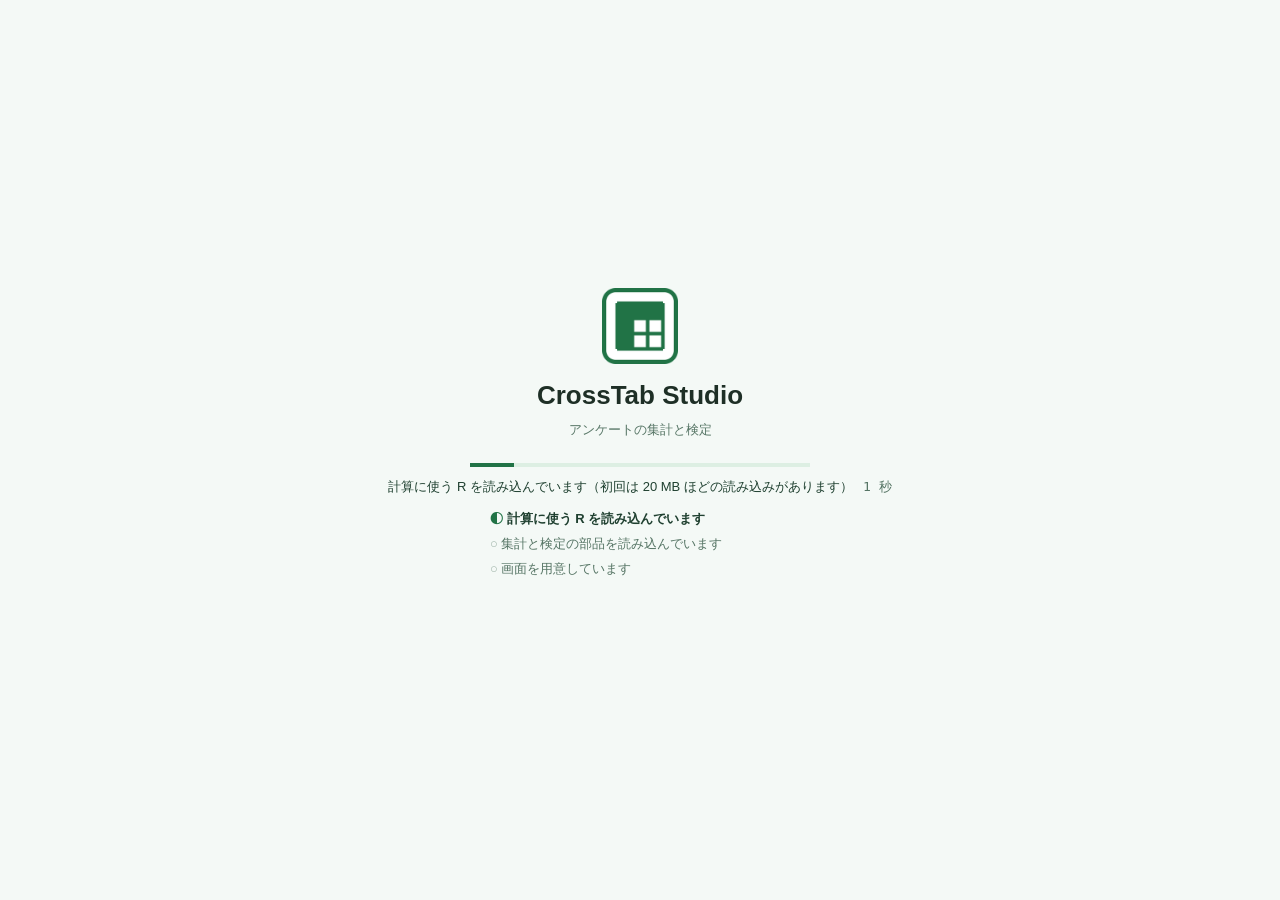
==== commit 3b1c17fd: "0.9.0: scale scores, xlsx input, analysis guide, stratified cross tab, regression, Word report - Sca" ====
--- a/index.html
+++ b/index.html
@@ -56,11 +56,13 @@
 <script src="js/icons.js"></script>
 <script src="js/chart.js"></script>
 <script src="js/core.js"></script>
+<script src="js/xlsx.js"></script>
 <script src="js/view.js"></script>
 <script src="js/events.js"></script>
 <script src="js/web.js"></script>
 <script src="js/phone.js"></script>
 <script src="js/textmine.js"></script>
 <script src="js/pdfreport.js"></script>
+<script src="js/docxreport.js"></script>
 </body>
 </html>
--- a/css/app.css
+++ b/css/app.css
@@ -1,9 +1,10 @@
+/* CrossTab Studio ― app-uimaking の様式を、表計算ソフトの緑を基調に置き換えた配色 */
 :root {
---bar: #DDEFE3; --ground: #F4F9F6; --pane: #FAFDFB; --band: #EDF6F0;
---rule-d: #B5D6C2; --rule: #C6E0CF; --rule-l: #E3EFE8;
---ink: #1E2F26; --ink-ui: #1F4030; --ink-sub: #567565;
---accent: #217346; --accent-d: #1A5C38; --sel: #E6F2EA; --hover: #F1F8F3;
---warn: #C00000;
+  --bar: #DDEFE3; --ground: #F4F9F6; --pane: #FAFDFB; --band: #EDF6F0;
+  --rule-d: #B5D6C2; --rule: #C6E0CF; --rule-l: #E3EFE8;
+  --ink: #1E2F26; --ink-ui: #1F4030; --ink-sub: #567565;
+  --accent: #217346; --accent-d: #1A5C38; --sel: #E6F2EA; --hover: #F1F8F3;
+  --warn: #C00000;
 }
 * { box-sizing: border-box; }
 html, body { height: 100%; margin: 0; overflow: hidden; }
@@ -44,9 +45,10 @@
 .md-palbtn .md-pal { display: inline-flex; }
 .md-palbtn .md-pal i { width: 9px; height: 12px; display: inline-block; border-top: 1px solid #8FA89A; border-bottom: 1px solid #8FA89A; }
 .md-palbtn .md-pal i:first-child { border-left: 1px solid #8FA89A; } .md-palbtn .md-pal i:last-child { border-right: 1px solid #8FA89A; }
+
 .md-main { flex: 1; display: flex; min-height: 0; }
 .md-center { flex: 1; display: flex; flex-direction: column; min-width: 0; }
-.md-view { flex: 1; position: relative; min-height: 0; overflow: auto; background: var(--ground); }
+.md-view { flex: 1; position: relative; min-height: 0; overflow: auto; overflow-anchor: none; background: var(--ground); }
 .md-sheets { flex: none; height: 28px; display: flex; align-items: stretch; background: #EAF3EE; border-top: 1px solid var(--rule); padding-left: 6px; overflow: hidden; }
 .md-sheet { border: 0; border-right: 1px solid var(--rule); background: transparent; padding: 0 10px; font-size: 13px; color: var(--ink-ui); cursor: pointer; white-space: nowrap; max-width: 150px; overflow: hidden; text-overflow: ellipsis; display: inline-flex; align-items: center; gap: 4px; flex: 0 1 auto; min-width: 44px; }
 .md-sheet:hover { background: var(--hover); }
@@ -92,6 +94,8 @@
 .md-tile:hover { background: var(--hover); }
 .md-tile.on { border-color: #7DB896; background: #EAF5EE; }
 .md-tile-cap { display: inline-flex; flex-direction: column; align-items: center; gap: 2px; font-size: 13px; color: var(--ink-ui); }
+
+/* 選択肢の設定 */
 .md-cats { border: 1px solid var(--rule-l); border-radius: 3px; background: #FFF; margin-bottom: 6px; }
 .md-cat { display: flex; align-items: center; flex-wrap: wrap; gap: 0 4px; padding: 3px 4px; border-bottom: 1px solid var(--rule-l); }
 .md-cat .md-orig { flex: 0 0 100%; padding: 0 4px 2px 25px; color: var(--ink-sub); overflow: hidden; text-overflow: ellipsis; white-space: nowrap; }
@@ -106,6 +110,8 @@
 .md-cat .md-mv:hover { background: var(--hover); border-color: var(--rule); }
 .md-cat .md-merged { color: var(--accent-d); font-weight: 700; flex: none; border: 1px solid var(--rule); background: var(--sel); border-radius: 3px; height: 22px; padding: 0 5px; cursor: pointer; }
 .md-cat .md-merged:hover { background: #FFF; color: var(--accent-d); }
+
+/* 中央の内容 */
 .md-page { max-width: 900px; margin: 0 auto; padding: 16px 20px 40px; }
 .md-drop { position: absolute; inset: 24px; border: 2px dashed var(--rule-d); border-radius: 6px; background: #FFF; display: flex; flex-direction: column; align-items: center; justify-content: center; gap: 12px; text-align: center; padding: 24px; }
 .md-drop.over, .md-dragover .md-drop { border-color: var(--accent); background: var(--sel); }
@@ -147,6 +153,7 @@
 .md-tnote { color: var(--ink-sub); margin: 4px 0 12px; line-height: 1.5; }
 .md-tgap { height: 6px; }
 .md-empty { color: var(--ink-sub); padding: 30px 10px; text-align: center; line-height: 1.8; }
+/* データの表 */
 table.md-vars { border-collapse: collapse; width: 100%; background: #FFF; }
 table.md-vars th, table.md-vars td { border: 1px solid var(--rule-l); padding: 3px 8px; text-align: left; vertical-align: middle; }
 table.md-vars th { background: var(--band); color: var(--ink-ui); position: sticky; top: 0; z-index: 1; white-space: nowrap; box-shadow: 0 1px 0 var(--rule); }
@@ -162,6 +169,7 @@
 .md-bar .md-bl { flex: 0 0 46%; overflow: hidden; text-overflow: ellipsis; white-space: nowrap; }
 .md-bar .md-bb { flex: 1; height: 10px; background: var(--rule-l); } .md-bar .md-bb i { display: block; height: 100%; background: #6FA98A; }
 .md-bar .md-bn { font-family: Consolas, monospace; min-width: 34px; text-align: right; color: var(--ink-ui); }
+/* 報告書 */
 .md-doc { background: #FFF; border: 1px solid var(--rule); padding: 28px 36px; }
 .md-doc h2 { font-size: 15px; margin: 22px 0 6px; color: var(--ink); }
 .md-doc h2 small { font-weight: 400; color: var(--ink-sub); font-size: 13px; }
@@ -172,6 +180,7 @@
 .md-status { flex: none; height: 24px; display: flex; align-items: center; gap: 12px; padding: 0 12px; background: var(--bar); border-top: 1px solid var(--rule-d); font-size: 13px; color: var(--ink-ui); white-space: nowrap; overflow: hidden; }
 .md-status > span + span { border-left: 1px solid var(--rule); padding-left: 12px; }
 .md-st-mode { font-weight: 700; } .md-st-num { font-family: Consolas, monospace; } .md-st-r { margin-left: auto; }
+/* 重ねて出すもの */
 #md_tip { position: fixed; z-index: 3000; display: none; background: #1F4030; color: #FFF; font-size: 12px; padding: 4px 8px; border-radius: 3px; pointer-events: none; max-width: 320px; line-height: 1.45; }
 .md-menu { position: fixed; z-index: 2600; background: #FFF; border: 1px solid var(--rule); box-shadow: 0 3px 10px rgba(31,64,48,.25); min-width: 190px; padding: 4px 0; font-size: 13px; }
 .md-menu button { display: flex; width: 100%; border: 0; background: transparent; text-align: left; padding: 6px 14px; cursor: pointer; color: var(--ink-ui); gap: 18px; white-space: nowrap; }
@@ -197,6 +206,8 @@
 .md-colorpop .md-cp-g { display: grid; grid-template-columns: repeat(10, 20px); gap: 2px; }
 .md-colorpop .md-cp-g button { width: 20px; height: 18px; border: 1px solid #B8C7BE; padding: 0; cursor: pointer; }
 .md-colorpop .md-cp-g button:hover { outline: 2px solid #F0A030; }
+
+/* ---- 解析を縦に並べる（∨ で開閉） */
 .md-an { background: #FFF; border: 1px solid var(--rule); margin-bottom: 10px; position: relative; }
 .md-an.sel { border-color: var(--accent); box-shadow: 0 0 0 1px var(--accent); }
 .md-an.dragging { opacity: .5; }
@@ -220,6 +231,7 @@
 .md-an-body { padding: 10px 12px 4px; }
 .md-an-body .md-block { border-color: var(--rule-l); }
 .md-addrow { text-align: center; padding: 4px 0 20px; }
+/* ---- 図（端をドラッグして大きさを変える） */
 .md-figrow { margin-bottom: 12px; } .md-figrow:last-child { margin-bottom: 0; }
 .md-figcap { display: flex; align-items: center; gap: 6px; color: var(--ink-ui); margin-bottom: 4px; }
 .md-figcap .md-sp { margin-left: auto; display: flex; gap: 6px; }
@@ -231,9 +243,11 @@
 .md-fh-se { right: -6px; bottom: -6px; width: 13px; height: 13px; cursor: nwse-resize; background: #FFF; border: 1px solid var(--accent); z-index: 3; }
 .md-fh-e:hover, .md-fh-s:hover { background: rgba(33,115,70,.25); }
 body.md-resizing-e, body.md-resizing-e * { cursor: ew-resize !important; } body.md-resizing-s, body.md-resizing-s * { cursor: ns-resize !important; } body.md-resizing-se, body.md-resizing-se * { cursor: nwse-resize !important; }
+/* ---- 表 */
 .md-tnote { color: var(--ink-sub); margin: 4px 0 12px; line-height: 1.5; font-size: 13px; }
 .md-tables { cursor: default; }
 .md-reportpre { white-space: pre-wrap; word-break: break-word; font-family: Arial, 'Yu Gothic Medium', 'Yu Gothic', Meiryo, sans-serif; font-size: 13px; line-height: 1.75; color: var(--ink); border: 1px solid var(--rule-l); padding: 12px 14px; margin: 0; tab-size: 12; overflow-x: auto; }
+/* ---- 作業ウィンドウの部品 */
 .md-target { padding: 6px 0 2px; color: var(--ink-ui); line-height: 1.5; }
 .md-sub { color: var(--ink-ui); margin: 6px 0 3px; }
 .md-colbtn { height: 30px; border: 1px solid var(--rule); border-radius: 3px; background: #FFF; display: flex; align-items: center; gap: 6px; padding: 0 6px; cursor: pointer; width: 100%; color: var(--ink-ui); }
@@ -251,6 +265,7 @@
 .md-mv { width: 22px; height: 22px; border: 1px solid transparent; background: transparent; border-radius: 3px; cursor: pointer; color: var(--ink-ui); padding: 0; line-height: 1; }
 .md-mv:hover { background: var(--hover); border-color: var(--rule); } .md-mv:disabled { color: #6F8A7B; cursor: default; }
 .md-sheet:disabled { color: #6F8A7B; cursor: default; background: transparent; }
+/* ---- プロジェクトの一覧 */
 .md-projlist { width: 460px; max-width: 90%; text-align: left; margin-top: 6px; }
 .md-projitem { display: flex; width: 100%; gap: 12px; align-items: baseline; border: 1px solid var(--rule-l); border-bottom-width: 0; background: #FFF; padding: 7px 10px; cursor: pointer; color: var(--ink-ui); text-align: left; }
 .md-projitem:last-of-type { border-bottom-width: 1px; }
@@ -258,6 +273,7 @@
 .md-projitem b { flex: 1; overflow: hidden; text-overflow: ellipsis; white-space: nowrap; color: var(--ink); } .md-projitem span { color: var(--ink-sub); white-space: nowrap; }
 .md-projrow { display: flex; align-items: center; gap: 8px; } .md-projrow .md-aitem { flex: 1; }
 .md-danger { color: #C00000; } .md-danger:hover { color: #C00000; }
+/* ---- 進行の表示（0.4 秒を超える処理で出す。10 秒を超えても動き続けていることが見える） */
 .md-busy { position: fixed; right: 16px; top: 38px; z-index: 2700; background: #FFF; border: 1px solid var(--rule-d); box-shadow: 0 2px 8px rgba(31,64,48,.2); padding: 8px 14px 12px; display: none; color: var(--ink-ui); min-width: 250px; max-width: 360px; overflow: hidden; }
 .md-busy-row { display: flex; align-items: center; gap: 10px; }
 .md-busy-spin { width: 16px; height: 16px; border: 2px solid var(--rule); border-top-color: var(--accent); border-radius: 50%; animation: mdspin .8s linear infinite; flex: none; }
@@ -267,6 +283,8 @@
 .md-busy-bar i { position: absolute; top: 0; bottom: 0; width: 40%; background: var(--accent); animation: mdbusy 1.1s linear infinite; }
 @keyframes mdbusy { from { transform: translateX(-100%); } to { transform: translateX(260%); } }
 @keyframes mdspin { to { transform: rotate(360deg); } }
+
+/* ---- 解析の欄の中で設問を選ぶ */
 .md-qintro { color: var(--ink); margin: 2px 0 8px; line-height: 1.5; }
 .md-qintro b { color: var(--accent-d); }
 .md-qsel { border: 1px solid var(--rule-l); background: #FBFDFC; padding: 8px 10px 4px; margin-bottom: 10px; }
@@ -277,11 +295,14 @@
 .md-qrow select.md-empty-sel { border-color: var(--accent); box-shadow: 0 0 0 1px var(--accent); }
 .md-qrow select.md-dup { border-color: #C00000; box-shadow: 0 0 0 1px #C00000; color: #C00000; }
 .md-qact { text-align: right; margin: -2px 0 6px; }
+/* ---- 凡例とカラーバーのドラッグ */
 .md-figwrap [data-legend], .md-figwrap [data-cbar] { cursor: move; }
 .md-figwrap [data-legend] [data-el] { cursor: move; }
 .md-snap { position: absolute; z-index: 4; display: none; align-items: center; justify-content: center; border: 2px dashed #F0A030; background: rgba(240,160,48,.12); color: #7A4A00; font-weight: 700; line-height: 1.3; pointer-events: none; text-align: center; }
 body.md-moving, body.md-moving * { cursor: move !important; user-select: none; }
 .md-figwrap svg { user-select: none; -webkit-user-select: none; }
+
+/* ---- 複数の設問を選ぶ欄 */
 .md-qrow-many { align-items: start; }
 .md-items { border: 1px solid var(--rule-l); background: #FFF; margin-bottom: 6px; }
 .md-item { display: flex; align-items: center; gap: 4px; padding: 3px 6px; border-bottom: 1px solid var(--rule-l); }
@@ -289,6 +310,7 @@
 .md-item-no { color: var(--ink-sub); font-family: Consolas, monospace; min-width: 18px; }
 .md-item-name { flex: 1; color: var(--ink); line-height: 1.4; }
 .md-qrow-many select { height: 32px; width: 100%; border: 1px solid var(--rule-d); border-radius: 3px; background: #FFF; padding: 0 6px; }
+/* タイトルバーの自動保存スイッチと上書き保存ボタン（Office のクイック アクセスと同じ位置） */
 .md-autosave { display: inline-flex; align-items: center; gap: 5px; height: 22px; padding: 0 6px; border: 1px solid transparent; border-radius: 3px; background: transparent; color: var(--ink-ui); cursor: pointer; margin-left: 6px; }
 .md-autosave:hover:not(:disabled), .md-autosave:focus-visible { background: #CFE6D8; color: var(--ink-ui); }
 .md-autosave i { position: relative; width: 30px; height: 14px; border-radius: 7px; border: 1px solid #567565; background: #FFFFFF; flex: none; }
@@ -299,22 +321,27 @@
 .md-qsave { display: inline-flex; align-items: center; gap: 4px; height: 24px; padding: 0 8px 0 4px; border: 1px solid transparent; border-radius: 3px; background: transparent; color: var(--ink-ui); cursor: pointer; }
 .md-qsave:hover:not(:disabled), .md-qsave:focus-visible { background: #CFE6D8; color: var(--ink-ui); }
 .md-qsave:disabled { opacity: .45; cursor: default; }
+/* 未保存の変更があるときは青にして目立たせる */
 .md-qsave.dirty, .md-qsave.dirty:hover, .md-qsave.dirty:focus-visible { background: #1F5FBF; border-color: #1A4F9E; color: #FFFFFF; font-weight: 700; }
 .md-qsave.dirty:hover { background: #1A4F9E; }
 .md-qsave.dirty svg path, .md-qsave.dirty svg rect { stroke: #FFFFFF; }
 .md-qsave.dirty svg path { fill: #3E7BD6; }
 .md-legname { flex: 1; min-width: 0; height: 26px; border: 1px solid var(--rule); border-radius: 3px; padding: 0 6px; background: #FFFFFF; }
 .md-legname:focus { border-color: var(--accent); outline: none; }
+/* この版で変わったこと */
 .md-chg + .md-chg { margin-top: 10px; padding-top: 8px; border-top: 1px solid var(--rule-l); }
 .md-chg-v { font-weight: 700; color: var(--accent-d, #1E5C3A); } .md-chg-v span { font-weight: 400; color: var(--ink-sub); margin-left: 8px; }
 .md-chg ul { margin: 4px 0 0; padding-left: 1.3em; } .md-chg li { margin: 3px 0; line-height: 1.5; }
+/* 数値の回答のクリーニング */
 .md-numfix { margin-top: 3px; font-size: 12px; color: var(--ink-sub); white-space: nowrap; text-align: left; }
 .md-numclean { border-collapse: collapse; width: 100%; margin: 4px 0 10px; }
 .md-numclean th, .md-numclean td { border-bottom: 1px solid var(--rule-l); padding: 3px 6px; text-align: left; }
 .md-numclean td.num { text-align: right; width: 48px; } .md-numclean .md-nc-val { width: 120px; height: 28px; }
 .md-numclean .md-nc-raw { word-break: break-all; }
 .md-mv.md-rev { width: auto; padding: 0 5px; font-size: 12px; } .md-mv.md-rev.on { background: #FCE4E4; border-color: #C00000; color: #8A0000; }
+/* 解析が多いとき：画面の外にある解析は、見えるまで配置と描画を省く（描き直しを軽くする） */
 .md-an { content-visibility: auto; contain-intrinsic-size: auto 640px; }
+/* 表の大きさを変えるつまみ（図と同じ形） */
 .md-tblwrap { max-width: 100%; }
 .md-tbox { position: relative; display: inline-block; vertical-align: top; }
 .md-th { position: absolute; z-index: 2; }
@@ -323,4 +350,9 @@
 .md-th-se { right: -6px; bottom: -6px; width: 11px; height: 11px; cursor: nwse-resize; background: #FFF; border: 1px solid var(--accent); z-index: 3; opacity: 0; }
 .md-tbox:hover .md-th-se, .md-touch .md-th-se { opacity: 1; }
 .md-th-e:hover, .md-th-s:hover { background: rgba(33,115,70,.25); }
-.md-tables { overflow-x: auto; padding-bottom: 8px; } .md-tbox { margin-right: 10px; }+.md-tables { overflow-x: auto; padding-bottom: 8px; } .md-tbox { margin-right: 10px; }
+/* ようこそ */
+.md-welcome { margin-bottom: 10px; } .md-welcome-h { font-size: 26px; font-weight: 700; color: var(--accent-d, #1E5C3A); margin: 2px 0 8px; }
+.md-welcome p { margin: 6px 0; line-height: 1.6; } .md-welcome-v { color: var(--ink-sub); font-size: 12px; }
+.md-swatch-pick { width: 26px; height: 20px; cursor: pointer; flex: none; border: 1px solid #8FA89A; border-radius: 2px; padding: 0; }
+.md-swatch-pick.set { outline: 2px solid #1E5C3A; outline-offset: 1px; }
--- a/css/web.css
+++ b/css/web.css
@@ -1,4 +1,6 @@
+/* iPad 版の追加分 */
 html { touch-action: manipulation; -webkit-text-size-adjust: 100%; }
+/* 起動中の表示 */
 #md_boot { position: fixed; inset: 0; z-index: 5000; background: #F4F9F6; display: flex; flex-direction: column; align-items: center; justify-content: center; gap: 10px; color: #1F4030; }
 #md_boot h1 { font-size: 26px; margin: 6px 0 0; color: #1E2F26; }
 #md_boot p { margin: 0; font-size: 13px; color: #567565; }
@@ -11,25 +13,38 @@
 .md-boot-steps div.now { color: #1F4030; font-weight: 700; } .md-boot-steps div.now::before { content: '◐ '; color: #217346; }
 .md-boot-note { max-width: 460px; text-align: center; font-size: 13px; color: #1F4030; min-height: 20px; }
 #md_boot.err .md-boot-msg { color: #C00000; }
+
+/* 指で操作するとき */
 .md-touch #md_tip { display: none !important; }
 .md-touch .md-app, .md-touch .md-menu, .md-touch .md-colorpop, .md-touch .md-palpop { -webkit-user-select: none; user-select: none; -webkit-touch-callout: none; }
 .md-touch input, .md-touch textarea, .md-touch .md-report, .md-touch .md-report * { -webkit-user-select: text; user-select: text; -webkit-touch-callout: default; }
 .md-touch .md-figwrap svg { -webkit-user-select: none; user-select: none; }
+/* 図の端（大きさを変える所）を指でつかみやすくする */
 .md-touch .md-fh-e { right: -12px; width: 24px; }
 .md-touch .md-fh-s { bottom: -12px; height: 24px; }
 .md-touch .md-fh-se { right: -12px; bottom: -12px; width: 24px; height: 24px; border-width: 2px; }
+/* メニューの行を指で押しやすい高さにする */
 .md-touch .md-menu button { min-height: 36px; align-items: center; }
 .md-touch .md-colorpop .md-cp-g { grid-template-columns: repeat(10, 24px); } .md-touch .md-colorpop .md-cp-g button { width: 24px; height: 24px; }
+/* リボンが画面の幅に入りきらないときは、指で横に送れるようにする */
 .md-touch .md-ribbon { overflow-x: auto; overflow-y: hidden; -webkit-overflow-scrolling: touch; scrollbar-width: none; }
 .md-touch .md-ribbon::-webkit-scrollbar { display: none; }
 .md-touch .md-ribbon-body.active { width: max-content; }
+/* 縦向きなど幅が狭いときは、作業ウィンドウを図の上に重ねて出す */
 @media (max-width: 1000px) {
-.md-main { position: relative; }
-.md-pane { position: absolute; right: 0; top: 0; bottom: 0; z-index: 20; box-shadow: -2px 0 8px rgba(31,64,48,.18); }
+  .md-main { position: relative; }
+  .md-pane { position: absolute; right: 0; top: 0; bottom: 0; z-index: 20; box-shadow: -2px 0 8px rgba(31,64,48,.18); }
 }
+
+/* iPhone・iPad の Safari では 100vh が見えている高さより大きく、下端が隠れる。見えている高さに合わせる */
 .md-app { height: 100vh; height: 100dvh; }
+/* 新しい版の知らせ */
 #md_update { position: fixed; left: 50%; top: 6px; transform: translateX(-50%); z-index: 4000; display: flex; align-items: center; gap: 8px; flex-wrap: wrap; justify-content: center;
-max-width: calc(100vw - 16px); background: #FFF; border: 1px solid var(--accent, #217346); border-radius: 4px; box-shadow: 0 2px 10px rgba(31,64,48,.25); padding: 6px 10px; font-size: 13px; color: var(--ink, #1E2F28); }
+  max-width: calc(100vw - 16px); background: #FFF; border: 1px solid var(--accent, #217346); border-radius: 4px; box-shadow: 0 2px 10px rgba(31,64,48,.25); padding: 6px 10px; font-size: 13px; color: var(--ink, #1E2F28); }
 .md-touch .md-th-e { right: -12px; width: 24px; }
 .md-touch .md-th-s { bottom: -12px; height: 24px; }
-.md-touch .md-th-se { right: -12px; bottom: -12px; width: 24px; height: 24px; border-width: 2px; }+.md-touch .md-th-se { right: -12px; bottom: -12px; width: 24px; height: 24px; border-width: 2px; }
+/* 利用の確認の画面（ほかのすべての画面より手前） */
+#md_lock { position: fixed; inset: 0; z-index: 9000; background: #F4F8F5; display: flex; align-items: center; justify-content: center; padding: 20px; }
+.md-lock-box { max-width: 460px; text-align: center; color: var(--ink, #1E2F28); } .md-lock-box h1 { font-size: 22px; margin: 12px 0 10px; }
+.md-lock-box p { line-height: 1.7; margin: 8px 0; } .md-lock-box .md-btn { margin-top: 10px; padding: 8px 18px; } .md-lock-note { color: var(--ink-sub, #555); font-size: 12px; }
--- a/css/phone.css
+++ b/css/phone.css
@@ -1,35 +1,45 @@
+/* スマホ（幅の狭い画面）向け。html に md-phone が付いたときだけ効く */
 .md-phone .md-titlebar { gap: 4px; padding: 0 6px; }
 .md-phone .md-titlebar .md-sub, .md-phone .md-titlebar .md-file { display: none; }
 .md-phone .md-autosave span:first-child { display: none; }
 .md-phone .md-qsave span { display: none; }
 .md-phone .md-qsave { padding: 0 6px; }
+/* タブの列：折り返さず、指で横に送る */
 .md-phone .md-tabs { flex-wrap: nowrap; overflow-x: auto; overflow-y: hidden; scrollbar-width: none; padding: 0 4px; }
 .md-phone .md-tabs::-webkit-scrollbar { display: none; }
 .md-phone .md-tab { white-space: nowrap; flex: none; padding: 6px 12px 7px; }
 .md-phone .md-pane-toggle { white-space: nowrap; flex: none; }
+/* リボン：常に出す。幅に収まらない分は指で横に送る（web.css の md-touch の指定） */
+/* 作業ウィンドウ：画面の下半分。上半分の図を見ながら設定できるように、図の上には重ねない */
 .md-phone .md-main { flex-direction: column; }
 .md-phone .md-center { flex: 1 1 auto; min-height: 120px; }
 .md-phone .md-pane { position: static !important; box-shadow: none !important; width: auto !important; height: 46vh; flex: none; border-left: 0; border-top: 2px solid var(--rule-d, #9DB3A7); }
 .md-phone .md-pane-head { min-height: 40px; }
 .md-phone .md-pane-head button { min-width: 36px; min-height: 32px; }
+/* 中央：余白を詰める。表は横に送れるようにする */
 .md-phone .md-center { min-width: 0; }
 .md-phone .md-an { margin-left: 4px !important; margin-right: 4px !important; }
 .md-phone .md-block-body { overflow-x: auto; }
 .md-phone .md-figwrap { margin-left: 0 !important; }
 .md-phone .md-drop { margin: 10px !important; padding: 20px 12px !important; }
+/* ステータスバー：大事なものだけ */
 .md-phone .md-status > span:not(:first-child):not(.md-st-num) { display: none; }
+/* 小さな画面（ダイアログ・メニュー） */
 .md-phone .md-modal { width: 100vw !important; max-width: 100vw !important; max-height: 92vh; }
 .md-phone .md-menu { max-width: 92vw; }
+/* 解析の見出し：名前を 1 行目に広く取り、結果と操作のボタンは 2 行目に回す */
 .md-phone .md-an-head { flex-wrap: wrap; row-gap: 2px; }
 .md-phone .md-an-name { flex: 1 1 calc(100% - 96px); min-width: 0; }
 .md-phone .md-an-sum { flex: 1 1 auto; min-width: 0; white-space: normal; padding-left: 4px; }
 .md-phone .md-an-btns button { min-width: 34px; min-height: 30px; }
+/* 作業ウィンドウを開くボタン（タイトルバーの右端） */
 .md-pane-open { display: none; }
 .md-phone .md-pane-open { display: inline-flex; align-items: center; margin-left: auto; height: 26px; padding: 0 10px; border: 1px solid var(--rule-d, #9DB3A7); border-radius: 3px; background: #FFF; color: var(--ink-ui, #1F4030); font-size: 13px; }
 .md-phone .md-pane-open.on { background: var(--accent, #217346); border-color: var(--accent, #217346); color: #FFF; }
 .md-phone .md-tabs .md-pane-toggle { display: none; }
+/* 設問を選ぶ欄：見出しの下に、選ぶ欄を横いっぱいに置く（横に並べると、長い設問名が読めないほど狭くなるため） */
 .md-phone .md-qrow { grid-template-columns: minmax(0, 1fr); gap: 4px; margin-bottom: 10px; }
 .md-phone .md-qrow > * { min-width: 0; }
 .md-phone .md-qsel { padding: 8px 8px 4px; }
 .md-phone .md-item-name { min-width: 0; overflow-wrap: anywhere; }
-.md-phone .md-item .md-mv { flex: none; min-width: 30px; min-height: 30px; }+.md-phone .md-item .md-mv { flex: none; min-width: 30px; min-height: 30px; }
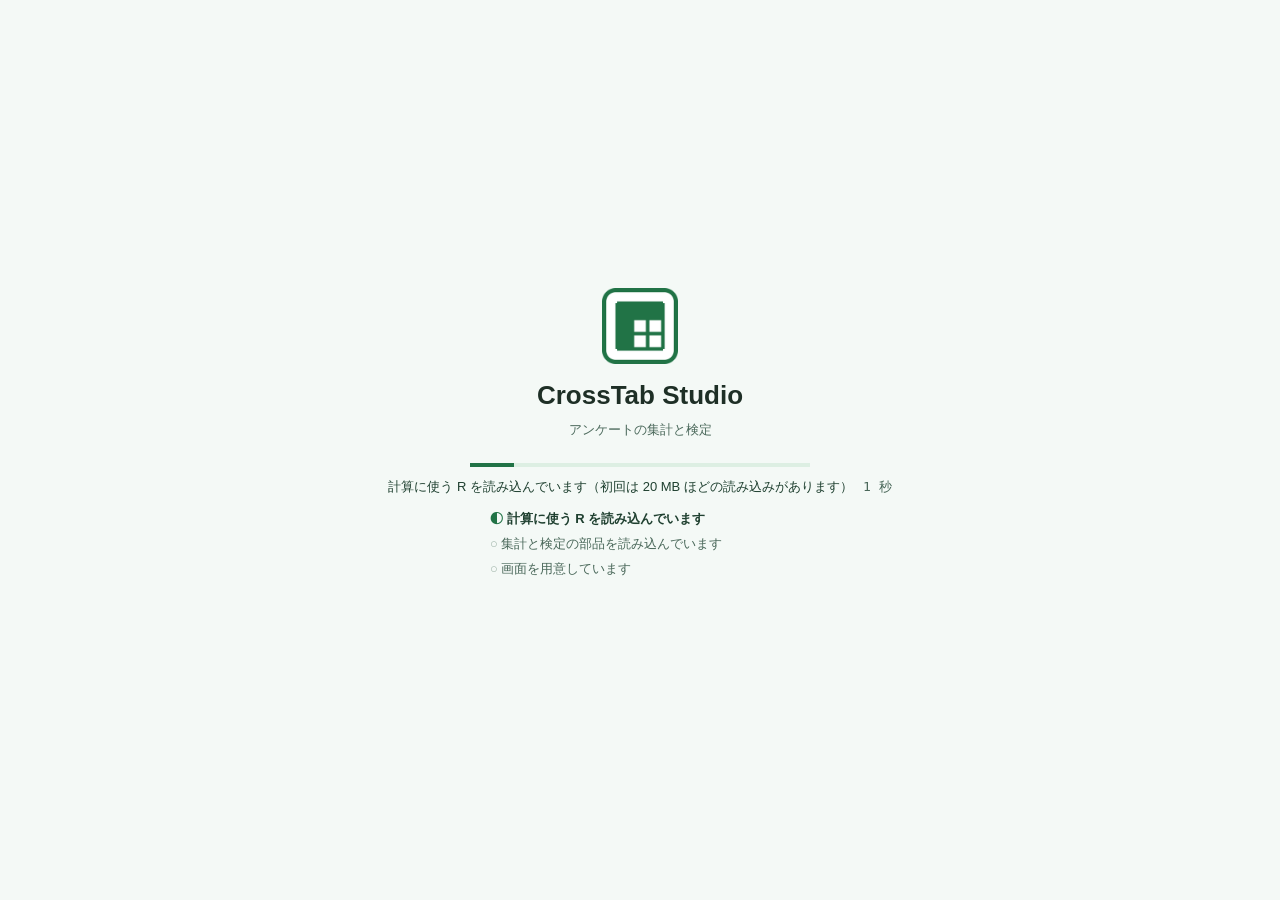
==== commit d7a7a024: "0.9.4: app color themes (green/blue/red), settings in the File menu, custom settings editor - Themes" ====
--- a/index.html
+++ b/index.html
@@ -16,6 +16,8 @@
 <link rel="stylesheet" href="css/app.css">
 <link rel="stylesheet" href="css/web.css">
 <link rel="stylesheet" href="css/phone.css">
+<link rel="stylesheet" href="css/theme.css">
+<script>try{var t=localStorage.getItem('cts-theme');if(t&&t!=='green')document.documentElement.setAttribute('data-theme',t)}catch(e){}</script>
 </head>
 <body>
 <div id="md_boot"><img src="icons/icon-192.png" width="76" height="76" alt="">
--- a/css/app.css
+++ b/css/app.css
@@ -1,9 +1,9 @@
 /* CrossTab Studio ― app-uimaking の様式を、表計算ソフトの緑を基調に置き換えた配色 */
 :root {
-  --bar: #DDEFE3; --ground: #F4F9F6; --pane: #FAFDFB; --band: #EDF6F0;
-  --rule-d: #B5D6C2; --rule: #C6E0CF; --rule-l: #E3EFE8;
-  --ink: #1E2F26; --ink-ui: #1F4030; --ink-sub: #567565;
-  --accent: #217346; --accent-d: #1A5C38; --sel: #E6F2EA; --hover: #F1F8F3;
+  --bar: var(--t-ddefe3); --ground: var(--t-f4f9f6); --pane: var(--t-fafdfb); --band: var(--t-edf6f0);
+  --rule-d: var(--t-b5d6c2); --rule: var(--t-c6e0cf); --rule-l: var(--t-e3efe8);
+  --ink: var(--t-1e2f26); --ink-ui: var(--t-1f4030); --ink-sub: var(--t-567565);
+  --accent: var(--t-217346); --accent-d: var(--t-1a5c38); --sel: var(--t-e6f2ea); --hover: var(--t-f1f8f3);
   --warn: #C00000;
 }
 * { box-sizing: border-box; }
@@ -17,21 +17,21 @@
 .md-titlebar .md-file { margin-left: auto; color: var(--ink-ui); overflow: hidden; text-overflow: ellipsis; }
 .md-tabs { flex: none; display: flex; align-items: flex-end; gap: 2px; background: var(--bar); padding: 0 8px; border-bottom: 1px solid var(--rule); }
 .md-tab { border: 1px solid transparent; border-bottom: 0; background: transparent; padding: 4px 14px 5px; font-size: 13px; color: var(--ink-ui); border-radius: 3px 3px 0 0; cursor: pointer; }
-.md-tab:hover { background: #EAF5EE; color: var(--ink-ui); }
+.md-tab:hover { background: var(--t-eaf5ee); color: var(--ink-ui); }
 .md-tab.active { background: #FFF; border-color: var(--rule); margin-bottom: -1px; padding-bottom: 6px; font-weight: 700; }
 .md-tab-file, .md-tab-file:hover { background: var(--accent); color: #FFF; }
 .md-tab-file:hover { background: var(--accent-d); }
 .md-tabs .md-pane-toggle { margin-left: auto; border: 0; background: transparent; padding: 4px 8px 5px; cursor: pointer; color: var(--ink-ui); border-radius: 3px; }
-.md-tabs .md-pane-toggle:hover { background: #EAF5EE; }
+.md-tabs .md-pane-toggle:hover { background: var(--t-eaf5ee); }
 .md-ribbon { flex: none; background: #FFF; border-bottom: 1px solid var(--rule); height: 106px; padding: 4px 4px 0; overflow: hidden; }
 .md-ribbon-body { display: none; height: 100%; } .md-ribbon-body.active { display: flex; }
-.md-rgroup { display: flex; flex-direction: column; padding: 0 6px; border-right: 1px solid #E1EDE6; }
+.md-rgroup { display: flex; flex-direction: column; padding: 0 6px; border-right: 1px solid var(--t-e1ede6); }
 .md-rgroup-body { display: flex; align-items: flex-start; gap: 4px; flex: 1; padding-top: 2px; }
-.md-rgroup-label { font-size: 11px; color: #5F7D6C; text-align: center; padding-bottom: 3px; white-space: nowrap; }
+.md-rgroup-label { font-size: 11px; color: var(--t-5f7d6c); text-align: center; padding-bottom: 3px; white-space: nowrap; }
 .md-rbtn { background: transparent; border: 1px solid transparent; border-radius: 4px; color: var(--ink-ui); padding: 2px 4px; cursor: pointer; transition: background-color .12s, box-shadow .12s; }
 .md-rbtn:hover, .md-rbtn:focus-visible { background: var(--hover); box-shadow: 0 1px 3px rgba(31,64,48,.22); color: var(--ink-ui); outline: none; }
 .md-rbtn.on { background: var(--sel); border-color: var(--rule); color: var(--ink-ui); }
-.md-rbtn:disabled { opacity: 1; color: #6F8A7B; cursor: default; box-shadow: none; background: transparent; }
+.md-rbtn:disabled { opacity: 1; color: var(--t-6f8a7b); cursor: default; box-shadow: none; background: transparent; }
 .md-rbtn:disabled svg { opacity: .45; }
 .md-large { display: inline-flex; flex-direction: column; align-items: center; min-width: 56px; height: 66px; font-size: 11.5px; line-height: 1.15; padding: 4px 5px 2px; white-space: nowrap; }
 .md-large .md-rl { margin-top: 4px; }
@@ -40,21 +40,21 @@
 .md-rfield { display: flex; align-items: center; gap: 4px; height: 22px; font-size: 12px; color: var(--ink-ui); white-space: nowrap; }
 .md-rfield select, .md-rfield input { height: 22px; font-size: 12px; border: 1px solid var(--rule); border-radius: 3px; background: #FFF; padding: 0 3px; color: var(--ink-ui); }
 .md-rfield input { width: 52px; }
-.md-swatch { width: 14px; height: 14px; border: 1px solid #8FA89A; display: inline-block; flex: none; }
+.md-swatch { width: 14px; height: 14px; border: 1px solid var(--t-8fa89a); display: inline-block; flex: none; }
 .md-palbtn { display: inline-flex; align-items: center; gap: 5px; }
 .md-palbtn .md-pal { display: inline-flex; }
-.md-palbtn .md-pal i { width: 9px; height: 12px; display: inline-block; border-top: 1px solid #8FA89A; border-bottom: 1px solid #8FA89A; }
-.md-palbtn .md-pal i:first-child { border-left: 1px solid #8FA89A; } .md-palbtn .md-pal i:last-child { border-right: 1px solid #8FA89A; }
+.md-palbtn .md-pal i { width: 9px; height: 12px; display: inline-block; border-top: 1px solid var(--t-8fa89a); border-bottom: 1px solid var(--t-8fa89a); }
+.md-palbtn .md-pal i:first-child { border-left: 1px solid var(--t-8fa89a); } .md-palbtn .md-pal i:last-child { border-right: 1px solid var(--t-8fa89a); }
 
 .md-main { flex: 1; display: flex; min-height: 0; }
 .md-center { flex: 1; display: flex; flex-direction: column; min-width: 0; }
 .md-view { flex: 1; position: relative; min-height: 0; overflow: auto; overflow-anchor: none; background: var(--ground); }
-.md-sheets { flex: none; height: 28px; display: flex; align-items: stretch; background: #EAF3EE; border-top: 1px solid var(--rule); padding-left: 6px; overflow: hidden; }
+.md-sheets { flex: none; height: 28px; display: flex; align-items: stretch; background: var(--t-eaf3ee); border-top: 1px solid var(--rule); padding-left: 6px; overflow: hidden; }
 .md-sheet { border: 0; border-right: 1px solid var(--rule); background: transparent; padding: 0 10px; font-size: 13px; color: var(--ink-ui); cursor: pointer; white-space: nowrap; max-width: 150px; overflow: hidden; text-overflow: ellipsis; display: inline-flex; align-items: center; gap: 4px; flex: 0 1 auto; min-width: 44px; }
 .md-sheet:hover { background: var(--hover); }
 .md-sheet.active { background: #FFF; font-weight: 700; box-shadow: inset 0 -2px 0 var(--accent); }
 .md-sheet .md-dot { width: 7px; height: 7px; border-radius: 50%; background: var(--accent); flex: none; }
-.md-sheet .md-dot.ns { background: #FFF; border: 1px solid #6F8A7B; } .md-sheet .md-dot.err { background: var(--warn); }
+.md-sheet .md-dot.ns { background: #FFF; border: 1px solid var(--t-6f8a7b); } .md-sheet .md-dot.err { background: var(--warn); }
 .md-sheet-fixed { flex: none; }
 .md-sheet-add { flex: none; min-width: 30px; justify-content: center; font-size: 16px; }
 .md-sheet-count { margin-left: auto; align-self: center; padding: 0 10px; color: var(--ink-sub); white-space: nowrap; flex: none; }
@@ -73,13 +73,13 @@
 .md-field > span { color: var(--ink-ui); }
 .md-field input[type=text], .md-field input[type=number], .md-field input:not([type]), .md-field select, .md-in { height: 30px; border: 1px solid var(--rule); border-radius: 3px; background: #FFF; padding: 0 6px; width: 100%; min-width: 0; }
 .md-field textarea, textarea.md-in { border: 1px solid var(--rule); border-radius: 3px; background: #FFF; padding: 6px; width: 100%; line-height: 1.6; resize: vertical; height: auto; }
-input:focus, select:focus, textarea:focus { outline: 2px solid #8CC3A2; outline-offset: -1px; }
+input:focus, select:focus, textarea:focus { outline: 2px solid var(--t-8cc3a2); outline-offset: -1px; }
 .md-check { display: flex; align-items: center; gap: 6px; min-height: 26px; cursor: pointer; }
 .md-check input { accent-color: var(--accent); width: 15px; height: 15px; margin: 0; flex: none; }
 .md-row { display: flex; align-items: center; gap: 10px; flex-wrap: wrap; }
 .md-btn { height: 30px; padding: 0 12px; border: 1px solid var(--rule-d); background: #FFF; color: var(--ink-ui); border-radius: 3px; cursor: pointer; white-space: nowrap; }
 .md-btn:hover, .md-btn:focus-visible { background: var(--hover); color: var(--ink-ui); }
-.md-btn:disabled { color: #6F8A7B; cursor: default; background: #FFF; }
+.md-btn:disabled { color: var(--t-6f8a7b); cursor: default; background: #FFF; }
 .md-btn-primary, .md-btn-primary:focus-visible { background: var(--accent); border-color: var(--accent); color: #FFF; }
 .md-btn-primary:hover { background: var(--accent-d); border-color: var(--accent-d); color: #FFF; }
 .md-btn-sm { height: 24px; padding: 0 8px; }
@@ -92,7 +92,7 @@
 .md-tiles { display: flex; gap: 6px; flex-wrap: wrap; margin-bottom: 6px; }
 .md-tile { width: 38px; height: 38px; border: 1px solid var(--rule-l); background: #FFF; border-radius: 3px; cursor: pointer; padding: 3px; display: inline-flex; align-items: center; justify-content: center; }
 .md-tile:hover { background: var(--hover); }
-.md-tile.on { border-color: #7DB896; background: #EAF5EE; }
+.md-tile.on { border-color: var(--t-7db896); background: var(--t-eaf5ee); }
 .md-tile-cap { display: inline-flex; flex-direction: column; align-items: center; gap: 2px; font-size: 13px; color: var(--ink-ui); }
 
 /* 選択肢の設定 */
@@ -104,7 +104,7 @@
 .md-cat input[type=text] { flex: 1; min-width: 0; height: 26px; border: 1px solid transparent; border-radius: 3px; padding: 0 4px; background: transparent; }
 .md-cat input[type=text]:hover { border-color: var(--rule); }
 .md-cat input[type=text]:focus { background: #FFF; border-color: var(--rule); }
-.md-cat.off input[type=text] { color: #6F8A7B; text-decoration: line-through; }
+.md-cat.off input[type=text] { color: var(--t-6f8a7b); text-decoration: line-through; }
 .md-cat .md-n { color: var(--ink-sub); font-family: Consolas, monospace; min-width: 30px; text-align: right; }
 .md-cat .md-mv { width: 22px; height: 22px; border: 1px solid transparent; background: transparent; border-radius: 3px; cursor: pointer; color: var(--ink-ui); padding: 0; line-height: 1; }
 .md-cat .md-mv:hover { background: var(--hover); border-color: var(--rule); }
@@ -122,7 +122,7 @@
 .md-h { display: flex; align-items: center; gap: 8px; margin: 0 0 8px; }
 .md-h input { font-size: 16px; font-weight: 700; color: var(--ink); border: 1px solid transparent; border-radius: 3px; background: transparent; padding: 3px 6px; flex: 1; min-width: 0; height: 30px; }
 .md-h input:hover { border-color: var(--rule); } .md-h input:focus { background: #FFF; border-color: var(--rule); }
-.md-result { background: #FFF; border: 1px solid var(--rule); border-left: 4px solid #8FA89A; padding: 8px 12px; display: flex; flex-wrap: wrap; align-items: baseline; gap: 4px 18px; margin-bottom: 10px; }
+.md-result { background: #FFF; border: 1px solid var(--rule); border-left: 4px solid var(--t-8fa89a); padding: 8px 12px; display: flex; flex-wrap: wrap; align-items: baseline; gap: 4px 18px; margin-bottom: 10px; }
 .md-result.sig { border-left-color: var(--accent); }
 .md-result .md-test { font-weight: 700; color: var(--ink); }
 .md-result .md-kv { font-variant-numeric: tabular-nums; color: var(--ink); white-space: nowrap; }
@@ -130,13 +130,13 @@
 .md-result.sig .md-verdict { color: var(--accent-d); }
 .md-notes { margin: 0 0 10px; padding: 0; list-style: none; }
 .md-notes li { background: #FFF; border: 1px solid var(--rule-l); border-left: 4px solid #C9A227; padding: 6px 10px; margin-bottom: 4px; line-height: 1.5; color: var(--ink); }
-.md-notes li.info { border-left-color: #8FA89A; }
+.md-notes li.info { border-left-color: var(--t-8fa89a); }
 .md-notes li.err { border-left-color: var(--warn); }
 .md-block { background: #FFF; border: 1px solid var(--rule); margin-bottom: 12px; }
 .md-block-head { display: flex; align-items: center; gap: 8px; padding: 5px 10px; background: var(--band); border-bottom: 1px solid var(--rule-l); font-weight: 700; color: var(--accent-d); }
 .md-block-head .md-sp { margin-left: auto; display: flex; gap: 6px; font-weight: 400; }
 .md-block-body { padding: 10px; overflow-x: auto; }
-.md-figwrap { position: relative; display: inline-block; line-height: 0; background-image: linear-gradient(45deg, #E9EFEB 25%, transparent 25%), linear-gradient(-45deg, #E9EFEB 25%, transparent 25%), linear-gradient(45deg, transparent 75%, #E9EFEB 75%), linear-gradient(-45deg, transparent 75%, #E9EFEB 75%); background-size: 12px 12px; background-position: 0 0, 0 6px, 6px -6px, -6px 0; outline: 1px solid var(--rule-l); }
+.md-figwrap { position: relative; display: inline-block; line-height: 0; background-image: linear-gradient(45deg, var(--t-e9efeb) 25%, transparent 25%), linear-gradient(-45deg, var(--t-e9efeb) 25%, transparent 25%), linear-gradient(45deg, transparent 75%, var(--t-e9efeb) 75%), linear-gradient(-45deg, transparent 75%, var(--t-e9efeb) 75%); background-size: 12px 12px; background-position: 0 0, 0 6px, 6px -6px, -6px 0; outline: 1px solid var(--rule-l); }
 .md-figwrap svg { display: block; }
 .md-figwrap [data-el] { cursor: pointer; }
 .md-figwrap [data-el]:hover { opacity: .75; }
@@ -147,7 +147,7 @@
 table.md-t0 th.md-rh { text-align: left; }
 table.md-t0 td.md-tx { text-align: left; white-space: normal; }
 table.md-t0 td { font-family: Arial, 'Yu Gothic Medium', sans-serif; font-variant-numeric: tabular-nums; color: var(--ink); }
-table.md-t0 .md-tot { background: #F7FBF8; }
+table.md-t0 .md-tot { background: var(--t-f7fbf8); }
 table.md-t0 .md-up { font-weight: 700; } table.md-t0 .md-mk { color: var(--accent-d); font-weight: 700; margin-left: 3px; }
 table.md-t0 caption { caption-side: top; text-align: left; font-weight: 700; color: var(--ink-ui); padding: 0 0 4px; }
 .md-tnote { color: var(--ink-sub); margin: 4px 0 12px; line-height: 1.5; }
@@ -167,7 +167,7 @@
 table.md-raw td { white-space: nowrap; max-width: 220px; overflow: hidden; text-overflow: ellipsis; }
 .md-bar { display: flex; align-items: center; gap: 6px; margin: 2px 0; }
 .md-bar .md-bl { flex: 0 0 46%; overflow: hidden; text-overflow: ellipsis; white-space: nowrap; }
-.md-bar .md-bb { flex: 1; height: 10px; background: var(--rule-l); } .md-bar .md-bb i { display: block; height: 100%; background: #6FA98A; }
+.md-bar .md-bb { flex: 1; height: 10px; background: var(--rule-l); } .md-bar .md-bb i { display: block; height: 100%; background: var(--t-6fa98a); }
 .md-bar .md-bn { font-family: Consolas, monospace; min-width: 34px; text-align: right; color: var(--ink-ui); }
 /* 報告書 */
 .md-doc { background: #FFF; border: 1px solid var(--rule); padding: 28px 36px; }
@@ -181,7 +181,7 @@
 .md-status > span + span { border-left: 1px solid var(--rule); padding-left: 12px; }
 .md-st-mode { font-weight: 700; } .md-st-num { font-family: Consolas, monospace; } .md-st-r { margin-left: auto; }
 /* 重ねて出すもの */
-#md_tip { position: fixed; z-index: 3000; display: none; background: #1F4030; color: #FFF; font-size: 12px; padding: 4px 8px; border-radius: 3px; pointer-events: none; max-width: 320px; line-height: 1.45; }
+#md_tip { position: fixed; z-index: 3000; display: none; background: var(--t-1f4030); color: #FFF; font-size: 12px; padding: 4px 8px; border-radius: 3px; pointer-events: none; max-width: 320px; line-height: 1.45; }
 .md-menu { position: fixed; z-index: 2600; background: #FFF; border: 1px solid var(--rule); box-shadow: 0 3px 10px rgba(31,64,48,.25); min-width: 190px; padding: 4px 0; font-size: 13px; }
 .md-menu button { display: flex; width: 100%; border: 0; background: transparent; text-align: left; padding: 6px 14px; cursor: pointer; color: var(--ink-ui); gap: 18px; white-space: nowrap; }
 .md-menu button:hover, .md-menu button:focus-visible { background: var(--hover); color: var(--ink-ui); outline: none; }
@@ -204,7 +204,7 @@
 .md-colorpop { position: fixed; z-index: 2650; background: #FFF; border: 1px solid var(--rule); box-shadow: 0 3px 10px rgba(31,64,48,.25); padding: 8px; width: 236px; }
 .md-colorpop .md-cp-t { font-size: 12px; color: var(--ink-sub); margin: 4px 0 3px; }
 .md-colorpop .md-cp-g { display: grid; grid-template-columns: repeat(10, 20px); gap: 2px; }
-.md-colorpop .md-cp-g button { width: 20px; height: 18px; border: 1px solid #B8C7BE; padding: 0; cursor: pointer; }
+.md-colorpop .md-cp-g button { width: 20px; height: 18px; border: 1px solid var(--t-b8c7be); padding: 0; cursor: pointer; }
 .md-colorpop .md-cp-g button:hover { outline: 2px solid #F0A030; }
 
 /* ---- 解析を縦に並べる（∨ で開閉） */
@@ -227,7 +227,7 @@
 .md-an-btns { display: inline-flex; gap: 2px; flex: none; }
 .md-an-btns button { width: 24px; height: 24px; border: 1px solid transparent; background: transparent; border-radius: 3px; cursor: pointer; color: var(--ink-ui); padding: 0; line-height: 1; }
 .md-an-btns button:hover { background: #FFF; border-color: var(--rule); color: var(--ink-ui); }
-.md-an-btns button:disabled { color: #6F8A7B; opacity: .9; cursor: default; background: transparent; border-color: transparent; }
+.md-an-btns button:disabled { color: var(--t-6f8a7b); opacity: .9; cursor: default; background: transparent; border-color: transparent; }
 .md-an-body { padding: 10px 12px 4px; }
 .md-an-body .md-block { border-color: var(--rule-l); }
 .md-addrow { text-align: center; padding: 4px 0 20px; }
@@ -252,7 +252,7 @@
 .md-sub { color: var(--ink-ui); margin: 6px 0 3px; }
 .md-colbtn { height: 30px; border: 1px solid var(--rule); border-radius: 3px; background: #FFF; display: flex; align-items: center; gap: 6px; padding: 0 6px; cursor: pointer; width: 100%; color: var(--ink-ui); }
 .md-colbtn:hover { background: var(--hover); color: var(--ink-ui); }
-.md-colbtn i { width: 18px; height: 16px; border: 1px solid #8FA89A; display: inline-block; flex: none; background-image: linear-gradient(45deg, #DDD 25%, transparent 25%, transparent 75%, #DDD 75%); background-size: 6px 6px; }
+.md-colbtn i { width: 18px; height: 16px; border: 1px solid var(--t-8fa89a); display: inline-block; flex: none; background-image: linear-gradient(45deg, #DDD 25%, transparent 25%, transparent 75%, #DDD 75%); background-size: 6px 6px; }
 .md-colbtn-sm { width: auto; height: 22px; padding: 0 3px; } .md-colbtn-sm i { width: 26px; height: 12px; background-image: none; }
 .md-pal-g { color: var(--ink-sub); margin: 6px 0 3px; }
 .md-pals { display: grid; grid-template-columns: repeat(auto-fill, minmax(118px, 1fr)); gap: 5px; }
@@ -263,8 +263,8 @@
 .md-palbtn:hover { border-color: #F0A030; } .md-palbtn.on { border-color: var(--accent); box-shadow: 0 0 0 1px var(--accent); }
 .md-palpop { position: fixed; z-index: 2650; background: #FFF; border: 1px solid var(--rule); box-shadow: 0 3px 10px rgba(31,64,48,.25); padding: 6px 10px 10px; width: 300px; max-height: 72vh; overflow-y: auto; }
 .md-mv { width: 22px; height: 22px; border: 1px solid transparent; background: transparent; border-radius: 3px; cursor: pointer; color: var(--ink-ui); padding: 0; line-height: 1; }
-.md-mv:hover { background: var(--hover); border-color: var(--rule); } .md-mv:disabled { color: #6F8A7B; cursor: default; }
-.md-sheet:disabled { color: #6F8A7B; cursor: default; background: transparent; }
+.md-mv:hover { background: var(--hover); border-color: var(--rule); } .md-mv:disabled { color: var(--t-6f8a7b); cursor: default; }
+.md-sheet:disabled { color: var(--t-6f8a7b); cursor: default; background: transparent; }
 /* ---- プロジェクトの一覧 */
 .md-projlist { width: 460px; max-width: 90%; text-align: left; margin-top: 6px; }
 .md-projitem { display: flex; width: 100%; gap: 12px; align-items: baseline; border: 1px solid var(--rule-l); border-bottom-width: 0; background: #FFF; padding: 7px 10px; cursor: pointer; color: var(--ink-ui); text-align: left; }
@@ -287,7 +287,7 @@
 /* ---- 解析の欄の中で設問を選ぶ */
 .md-qintro { color: var(--ink); margin: 2px 0 8px; line-height: 1.5; }
 .md-qintro b { color: var(--accent-d); }
-.md-qsel { border: 1px solid var(--rule-l); background: #FBFDFC; padding: 8px 10px 4px; margin-bottom: 10px; }
+.md-qsel { border: 1px solid var(--rule-l); background: var(--t-fbfdfc); padding: 8px 10px 4px; margin-bottom: 10px; }
 .md-qrow { display: grid; grid-template-columns: 210px 1fr; gap: 10px; align-items: center; margin-bottom: 6px; }
 .md-qlab { color: var(--ink-ui); font-weight: 700; line-height: 1.35; }
 .md-qlab small { display: block; font-weight: 400; color: var(--ink-sub); font-size: 13px; }
@@ -312,14 +312,14 @@
 .md-qrow-many select { height: 32px; width: 100%; border: 1px solid var(--rule-d); border-radius: 3px; background: #FFF; padding: 0 6px; }
 /* タイトルバーの自動保存スイッチと上書き保存ボタン（Office のクイック アクセスと同じ位置） */
 .md-autosave { display: inline-flex; align-items: center; gap: 5px; height: 22px; padding: 0 6px; border: 1px solid transparent; border-radius: 3px; background: transparent; color: var(--ink-ui); cursor: pointer; margin-left: 6px; }
-.md-autosave:hover:not(:disabled), .md-autosave:focus-visible { background: #CFE6D8; color: var(--ink-ui); }
-.md-autosave i { position: relative; width: 30px; height: 14px; border-radius: 7px; border: 1px solid #567565; background: #FFFFFF; flex: none; }
-.md-autosave i::after { content: ''; position: absolute; top: 2px; left: 2px; width: 8px; height: 8px; border-radius: 50%; background: #567565; }
+.md-autosave:hover:not(:disabled), .md-autosave:focus-visible { background: var(--t-cfe6d8); color: var(--ink-ui); }
+.md-autosave i { position: relative; width: 30px; height: 14px; border-radius: 7px; border: 1px solid var(--t-567565); background: #FFFFFF; flex: none; }
+.md-autosave i::after { content: ''; position: absolute; top: 2px; left: 2px; width: 8px; height: 8px; border-radius: 50%; background: var(--t-567565); }
 .md-autosave.on i { background: var(--accent); border-color: var(--accent); }
 .md-autosave.on i::after { left: 18px; background: #FFFFFF; }
 .md-autosave:disabled { opacity: .45; cursor: default; }
 .md-qsave { display: inline-flex; align-items: center; gap: 4px; height: 24px; padding: 0 8px 0 4px; border: 1px solid transparent; border-radius: 3px; background: transparent; color: var(--ink-ui); cursor: pointer; }
-.md-qsave:hover:not(:disabled), .md-qsave:focus-visible { background: #CFE6D8; color: var(--ink-ui); }
+.md-qsave:hover:not(:disabled), .md-qsave:focus-visible { background: var(--t-cfe6d8); color: var(--ink-ui); }
 .md-qsave:disabled { opacity: .45; cursor: default; }
 /* 未保存の変更があるときは青にして目立たせる */
 .md-qsave.dirty, .md-qsave.dirty:hover, .md-qsave.dirty:focus-visible { background: #1F5FBF; border-color: #1A4F9E; color: #FFFFFF; font-weight: 700; }
@@ -330,7 +330,7 @@
 .md-legname:focus { border-color: var(--accent); outline: none; }
 /* この版で変わったこと */
 .md-chg + .md-chg { margin-top: 10px; padding-top: 8px; border-top: 1px solid var(--rule-l); }
-.md-chg-v { font-weight: 700; color: var(--accent-d, #1E5C3A); } .md-chg-v span { font-weight: 400; color: var(--ink-sub); margin-left: 8px; }
+.md-chg-v { font-weight: 700; color: var(--accent-d, var(--t-1e5c3a)); } .md-chg-v span { font-weight: 400; color: var(--ink-sub); margin-left: 8px; }
 .md-chg ul { margin: 4px 0 0; padding-left: 1.3em; } .md-chg li { margin: 3px 0; line-height: 1.5; }
 /* 数値の回答のクリーニング */
 .md-numfix { margin-top: 3px; font-size: 12px; color: var(--ink-sub); white-space: nowrap; text-align: left; }
@@ -352,7 +352,9 @@
 .md-th-e:hover, .md-th-s:hover { background: rgba(33,115,70,.25); }
 .md-tables { overflow-x: auto; padding-bottom: 8px; } .md-tbox { margin-right: 10px; }
 /* ようこそ */
-.md-welcome { margin-bottom: 10px; } .md-welcome-h { font-size: 26px; font-weight: 700; color: var(--accent-d, #1E5C3A); margin: 2px 0 8px; }
+.md-welcome { margin-bottom: 10px; } .md-welcome-h { font-size: 26px; font-weight: 700; color: var(--accent-d, var(--t-1e5c3a)); margin: 2px 0 8px; }
 .md-welcome p { margin: 6px 0; line-height: 1.6; } .md-welcome-v { color: var(--ink-sub); font-size: 12px; }
-.md-swatch-pick { width: 26px; height: 20px; cursor: pointer; flex: none; border: 1px solid #8FA89A; border-radius: 2px; padding: 0; }
-.md-swatch-pick.set { outline: 2px solid #1E5C3A; outline-offset: 1px; }
+.md-swatch-pick { width: 26px; height: 20px; cursor: pointer; flex: none; border: 1px solid var(--t-8fa89a); border-radius: 2px; padding: 0; }
+.md-swatch-pick.set { outline: 2px solid var(--t-1e5c3a); outline-offset: 1px; }
+/* アプリの色を選ぶボタン：選んでいる色に枠を付ける */
+.md-theme-on { border: 2px solid var(--ink-ui) !important; font-weight: 700; }
--- a/css/web.css
+++ b/css/web.css
@@ -1,17 +1,17 @@
 /* iPad 版の追加分 */
 html { touch-action: manipulation; -webkit-text-size-adjust: 100%; }
 /* 起動中の表示 */
-#md_boot { position: fixed; inset: 0; z-index: 5000; background: #F4F9F6; display: flex; flex-direction: column; align-items: center; justify-content: center; gap: 10px; color: #1F4030; }
-#md_boot h1 { font-size: 26px; margin: 6px 0 0; color: #1E2F26; }
-#md_boot p { margin: 0; font-size: 13px; color: #567565; }
-.md-boot-bar { width: 340px; max-width: 80vw; height: 4px; background: #DDEFE3; margin-top: 14px; }
-.md-boot-bar i { display: block; height: 100%; width: 0; background: #217346; transition: width .3s; }
+#md_boot { position: fixed; inset: 0; z-index: 5000; background: var(--t-f4f9f6); display: flex; flex-direction: column; align-items: center; justify-content: center; gap: 10px; color: var(--t-1f4030); }
+#md_boot h1 { font-size: 26px; margin: 6px 0 0; color: var(--t-1e2f26); }
+#md_boot p { margin: 0; font-size: 13px; color: var(--t-567565); }
+.md-boot-bar { width: 340px; max-width: 80vw; height: 4px; background: var(--t-ddefe3); margin-top: 14px; }
+.md-boot-bar i { display: block; height: 100%; width: 0; background: var(--t-217346); transition: width .3s; }
 .md-boot-row { display: flex; gap: 10px; align-items: center; font-size: 13px; min-height: 20px; }
-.md-boot-sec { font-family: Menlo, Consolas, monospace; color: #567565; }
-.md-boot-steps { font-size: 13px; color: #567565; line-height: 1.9; min-width: 300px; }
-.md-boot-steps div::before { content: '○ '; color: #9DB3A7; } .md-boot-steps div.done { color: #1F4030; } .md-boot-steps div.done::before { content: '● '; color: #217346; }
-.md-boot-steps div.now { color: #1F4030; font-weight: 700; } .md-boot-steps div.now::before { content: '◐ '; color: #217346; }
-.md-boot-note { max-width: 460px; text-align: center; font-size: 13px; color: #1F4030; min-height: 20px; }
+.md-boot-sec { font-family: Menlo, Consolas, monospace; color: var(--t-567565); }
+.md-boot-steps { font-size: 13px; color: var(--t-567565); line-height: 1.9; min-width: 300px; }
+.md-boot-steps div::before { content: '○ '; color: var(--t-9db3a7); } .md-boot-steps div.done { color: var(--t-1f4030); } .md-boot-steps div.done::before { content: '● '; color: var(--t-217346); }
+.md-boot-steps div.now { color: var(--t-1f4030); font-weight: 700; } .md-boot-steps div.now::before { content: '◐ '; color: var(--t-217346); }
+.md-boot-note { max-width: 460px; text-align: center; font-size: 13px; color: var(--t-1f4030); min-height: 20px; }
 #md_boot.err .md-boot-msg { color: #C00000; }
 
 /* 指で操作するとき */
@@ -40,11 +40,11 @@
 .md-app { height: 100vh; height: 100dvh; }
 /* 新しい版の知らせ */
 #md_update { position: fixed; left: 50%; top: 6px; transform: translateX(-50%); z-index: 4000; display: flex; align-items: center; gap: 8px; flex-wrap: wrap; justify-content: center;
-  max-width: calc(100vw - 16px); background: #FFF; border: 1px solid var(--accent, #217346); border-radius: 4px; box-shadow: 0 2px 10px rgba(31,64,48,.25); padding: 6px 10px; font-size: 13px; color: var(--ink, #1E2F28); }
+  max-width: calc(100vw - 16px); background: #FFF; border: 1px solid var(--accent, var(--t-217346)); border-radius: 4px; box-shadow: 0 2px 10px rgba(31,64,48,.25); padding: 6px 10px; font-size: 13px; color: var(--ink, var(--t-1e2f28)); }
 .md-touch .md-th-e { right: -12px; width: 24px; }
 .md-touch .md-th-s { bottom: -12px; height: 24px; }
 .md-touch .md-th-se { right: -12px; bottom: -12px; width: 24px; height: 24px; border-width: 2px; }
 /* 利用の確認の画面（ほかのすべての画面より手前） */
-#md_lock { position: fixed; inset: 0; z-index: 9000; background: #F4F8F5; display: flex; align-items: center; justify-content: center; padding: 20px; }
-.md-lock-box { max-width: 460px; text-align: center; color: var(--ink, #1E2F28); } .md-lock-box h1 { font-size: 22px; margin: 12px 0 10px; }
+#md_lock { position: fixed; inset: 0; z-index: 9000; background: var(--t-f4f8f5); display: flex; align-items: center; justify-content: center; padding: 20px; }
+.md-lock-box { max-width: 460px; text-align: center; color: var(--ink, var(--t-1e2f28)); } .md-lock-box h1 { font-size: 22px; margin: 12px 0 10px; }
 .md-lock-box p { line-height: 1.7; margin: 8px 0; } .md-lock-box .md-btn { margin-top: 10px; padding: 8px 18px; } .md-lock-note { color: var(--ink-sub, #555); font-size: 12px; }
--- a/css/phone.css
+++ b/css/phone.css
@@ -13,7 +13,7 @@
 /* 作業ウィンドウ：画面の下半分。上半分の図を見ながら設定できるように、図の上には重ねない */
 .md-phone .md-main { flex-direction: column; }
 .md-phone .md-center { flex: 1 1 auto; min-height: 120px; }
-.md-phone .md-pane { position: static !important; box-shadow: none !important; width: auto !important; height: 46vh; flex: none; border-left: 0; border-top: 2px solid var(--rule-d, #9DB3A7); }
+.md-phone .md-pane { position: static !important; box-shadow: none !important; width: auto !important; height: 46vh; flex: none; border-left: 0; border-top: 2px solid var(--rule-d, var(--t-9db3a7)); }
 .md-phone .md-pane-head { min-height: 40px; }
 .md-phone .md-pane-head button { min-width: 36px; min-height: 32px; }
 /* 中央：余白を詰める。表は横に送れるようにする */
@@ -34,8 +34,8 @@
 .md-phone .md-an-btns button { min-width: 34px; min-height: 30px; }
 /* 作業ウィンドウを開くボタン（タイトルバーの右端） */
 .md-pane-open { display: none; }
-.md-phone .md-pane-open { display: inline-flex; align-items: center; margin-left: auto; height: 26px; padding: 0 10px; border: 1px solid var(--rule-d, #9DB3A7); border-radius: 3px; background: #FFF; color: var(--ink-ui, #1F4030); font-size: 13px; }
-.md-phone .md-pane-open.on { background: var(--accent, #217346); border-color: var(--accent, #217346); color: #FFF; }
+.md-phone .md-pane-open { display: inline-flex; align-items: center; margin-left: auto; height: 26px; padding: 0 10px; border: 1px solid var(--rule-d, var(--t-9db3a7)); border-radius: 3px; background: #FFF; color: var(--ink-ui, var(--t-1f4030)); font-size: 13px; }
+.md-phone .md-pane-open.on { background: var(--accent, var(--t-217346)); border-color: var(--accent, var(--t-217346)); color: #FFF; }
 .md-phone .md-tabs .md-pane-toggle { display: none; }
 /* 設問を選ぶ欄：見出しの下に、選ぶ欄を横いっぱいに置く（横に並べると、長い設問名が読めないほど狭くなるため） */
 .md-phone .md-qrow { grid-template-columns: minmax(0, 1fr); gap: 4px; margin-bottom: 10px; }
--- a/css/theme.css
+++ b/css/theme.css
@@ -0,0 +1,124 @@
+/* アプリの色。tools/make_theme.py で作る（手で直さない） */
+:root { --t-14532d: #14532D; --t-1a5c38: #1A5C38; --t-1e2f26: #1E2F26; --t-1e2f28: #1E2F28; --t-1e5c3a: #1E5C3A; --t-1f4030: #1F4030; --t-217346: #217346; --t-4f8a66: #4F8A66; --t-567565: #4A685A; --t-5f7d6c: #5F7D6C; --t-6f8a7b: #6F8A7B; --t-6fa98a: #6FA98A; --t-7db896: #7DB896; --t-7fa08f: #7FA08F; --t-8cc3a2: #8CC3A2; --t-8fa89a: #8FA89A; --t-8fbfa3: #8FBFA3; --t-9db3a7: #9DB3A7; --t-b5d6c2: #B5D6C2; --t-b8c7be: #B8C7BE; --t-c6e0cf: #C6E0CF; --t-cde8d6: #CDE8D6; --t-cfe6d8: #CFE6D8; --t-d3e8da: #D3E8DA; --t-d5e3da: #D5E3DA; --t-ddefe3: #DDEFE3; --t-e1ede6: #E1EDE6; --t-e3efe8: #E3EFE8; --t-e6f2ea: #E6F2EA; --t-e9efeb: #E9EFEB; --t-eaf3ee: #EAF3EE; --t-eaf5ee: #EAF5EE; --t-edf6f0: #EDF6F0; --t-f1f8f3: #F1F8F3; --t-f3f7f4: #F3F7F4; --t-f4f8f5: #F4F8F5; --t-f4f9f6: #F4F9F6; --t-f7fbf8: #F7FBF8; --t-fafdfb: #FAFDFB; --t-fbfdfc: #FBFDFC; }
+html[data-theme="blue"] { --t-14532d: #143153; --t-1a5c38: #234A84; --t-1e2f26: #1E242F; --t-1e2f28: #1E222F; --t-1e5c3a: #1E375C; --t-1f4030: #1F2A40; --t-217346: #2B579A; --t-4f8a66: #4F6A8A; --t-567565: #566175; --t-5f7d6c: #5F6B7D; --t-6f8a7b: #6F7A8A; --t-6fa98a: #6F85A9; --t-7db896: #7D96B8; --t-7fa08f: #7F8BA0; --t-8cc3a2: #8CA5C3; --t-8fa89a: #8F99A8; --t-8fbfa3: #8FA4BF; --t-9db3a7: #9DA6B3; --t-b5d6c2: #B5C4D6; --t-b8c7be: #B8BFC7; --t-c6e0cf: #C6D3E0; --t-cde8d6: #CDDBE8; --t-cfe6d8: #CFDAE6; --t-d3e8da: #D3DEE8; --t-d5e3da: #D5DCE3; --t-ddefe3: #DDE6EF; --t-e1ede6: #E1E6ED; --t-e3efe8: #E3E8EF; --t-e6f2ea: #E6ECF2; --t-e9efeb: #E9ECEF; --t-eaf3ee: #EAEEF3; --t-eaf5ee: #EAEFF5; --t-edf6f0: #EDF2F6; --t-f1f8f3: #F1F5F8; --t-f3f7f4: #F3F5F7; --t-f4f8f5: #F4F6F8; --t-f4f9f6: #F4F6F9; --t-f7fbf8: #F7F9FB; --t-fafdfb: #FAFCFD; --t-fbfdfc: #FBFCFD; }
+html[data-theme="red"] { --t-14532d: #531419; --t-1a5c38: #872D30; --t-1e2f26: #2F1E1E; --t-1e2f28: #2F201E; --t-1e5c3a: #5C1E20; --t-1f4030: #40201F; --t-217346: #A4373A; --t-4f8a66: #8A4F55; --t-567565: #755656; --t-5f7d6c: #7D5F60; --t-6f8a7b: #8A6F70; --t-6fa98a: #A96F70; --t-7db896: #B87D81; --t-7fa08f: #A07F7F; --t-8cc3a2: #C38C91; --t-8fa89a: #A88F90; --t-8fbfa3: #BF8F92; --t-9db3a7: #B39D9E; --t-b5d6c2: #D6B5B8; --t-b8c7be: #C7B8B9; --t-c6e0cf: #E0C6CA; --t-cde8d6: #E8CDD1; --t-cfe6d8: #E6CFD1; --t-d3e8da: #E8D3D6; --t-d5e3da: #E3D5D7; --t-ddefe3: #EFDDE0; --t-e1ede6: #EDE1E2; --t-e3efe8: #EFE3E4; --t-e6f2ea: #F2E6E8; --t-e9efeb: #EFE9EA; --t-eaf3ee: #F3EAEA; --t-eaf5ee: #F5EAEB; --t-edf6f0: #F6EDEE; --t-f1f8f3: #F8F1F2; --t-f3f7f4: #F7F3F4; --t-f4f8f5: #F8F4F5; --t-f4f9f6: #F9F4F4; --t-f7fbf8: #FBF7F8; --t-fafdfb: #FDFAFA; --t-fbfdfc: #FDFBFB; }
+[fill="#14532D" i]:not(.md-figwrap *) { fill: var(--t-14532d); }
+[stroke="#14532D" i]:not(.md-figwrap *) { stroke: var(--t-14532d); }
+[stop-color="#14532D" i]:not(.md-figwrap *) { stop-color: var(--t-14532d); }
+[fill="#1A5C38" i]:not(.md-figwrap *) { fill: var(--t-1a5c38); }
+[stroke="#1A5C38" i]:not(.md-figwrap *) { stroke: var(--t-1a5c38); }
+[stop-color="#1A5C38" i]:not(.md-figwrap *) { stop-color: var(--t-1a5c38); }
+[fill="#1E2F26" i]:not(.md-figwrap *) { fill: var(--t-1e2f26); }
+[stroke="#1E2F26" i]:not(.md-figwrap *) { stroke: var(--t-1e2f26); }
+[stop-color="#1E2F26" i]:not(.md-figwrap *) { stop-color: var(--t-1e2f26); }
+[fill="#1E2F28" i]:not(.md-figwrap *) { fill: var(--t-1e2f28); }
+[stroke="#1E2F28" i]:not(.md-figwrap *) { stroke: var(--t-1e2f28); }
+[stop-color="#1E2F28" i]:not(.md-figwrap *) { stop-color: var(--t-1e2f28); }
+[fill="#1E5C3A" i]:not(.md-figwrap *) { fill: var(--t-1e5c3a); }
+[stroke="#1E5C3A" i]:not(.md-figwrap *) { stroke: var(--t-1e5c3a); }
+[stop-color="#1E5C3A" i]:not(.md-figwrap *) { stop-color: var(--t-1e5c3a); }
+[fill="#1F4030" i]:not(.md-figwrap *) { fill: var(--t-1f4030); }
+[stroke="#1F4030" i]:not(.md-figwrap *) { stroke: var(--t-1f4030); }
+[stop-color="#1F4030" i]:not(.md-figwrap *) { stop-color: var(--t-1f4030); }
+[fill="#217346" i]:not(.md-figwrap *) { fill: var(--t-217346); }
+[stroke="#217346" i]:not(.md-figwrap *) { stroke: var(--t-217346); }
+[stop-color="#217346" i]:not(.md-figwrap *) { stop-color: var(--t-217346); }
+[fill="#4F8A66" i]:not(.md-figwrap *) { fill: var(--t-4f8a66); }
+[stroke="#4F8A66" i]:not(.md-figwrap *) { stroke: var(--t-4f8a66); }
+[stop-color="#4F8A66" i]:not(.md-figwrap *) { stop-color: var(--t-4f8a66); }
+[fill="#567565" i]:not(.md-figwrap *) { fill: var(--t-567565); }
+[stroke="#567565" i]:not(.md-figwrap *) { stroke: var(--t-567565); }
+[stop-color="#567565" i]:not(.md-figwrap *) { stop-color: var(--t-567565); }
+[fill="#5F7D6C" i]:not(.md-figwrap *) { fill: var(--t-5f7d6c); }
+[stroke="#5F7D6C" i]:not(.md-figwrap *) { stroke: var(--t-5f7d6c); }
+[stop-color="#5F7D6C" i]:not(.md-figwrap *) { stop-color: var(--t-5f7d6c); }
+[fill="#6F8A7B" i]:not(.md-figwrap *) { fill: var(--t-6f8a7b); }
+[stroke="#6F8A7B" i]:not(.md-figwrap *) { stroke: var(--t-6f8a7b); }
+[stop-color="#6F8A7B" i]:not(.md-figwrap *) { stop-color: var(--t-6f8a7b); }
+[fill="#6FA98A" i]:not(.md-figwrap *) { fill: var(--t-6fa98a); }
+[stroke="#6FA98A" i]:not(.md-figwrap *) { stroke: var(--t-6fa98a); }
+[stop-color="#6FA98A" i]:not(.md-figwrap *) { stop-color: var(--t-6fa98a); }
+[fill="#7DB896" i]:not(.md-figwrap *) { fill: var(--t-7db896); }
+[stroke="#7DB896" i]:not(.md-figwrap *) { stroke: var(--t-7db896); }
+[stop-color="#7DB896" i]:not(.md-figwrap *) { stop-color: var(--t-7db896); }
+[fill="#7FA08F" i]:not(.md-figwrap *) { fill: var(--t-7fa08f); }
+[stroke="#7FA08F" i]:not(.md-figwrap *) { stroke: var(--t-7fa08f); }
+[stop-color="#7FA08F" i]:not(.md-figwrap *) { stop-color: var(--t-7fa08f); }
+[fill="#8CC3A2" i]:not(.md-figwrap *) { fill: var(--t-8cc3a2); }
+[stroke="#8CC3A2" i]:not(.md-figwrap *) { stroke: var(--t-8cc3a2); }
+[stop-color="#8CC3A2" i]:not(.md-figwrap *) { stop-color: var(--t-8cc3a2); }
+[fill="#8FA89A" i]:not(.md-figwrap *) { fill: var(--t-8fa89a); }
+[stroke="#8FA89A" i]:not(.md-figwrap *) { stroke: var(--t-8fa89a); }
+[stop-color="#8FA89A" i]:not(.md-figwrap *) { stop-color: var(--t-8fa89a); }
+[fill="#8FBFA3" i]:not(.md-figwrap *) { fill: var(--t-8fbfa3); }
+[stroke="#8FBFA3" i]:not(.md-figwrap *) { stroke: var(--t-8fbfa3); }
+[stop-color="#8FBFA3" i]:not(.md-figwrap *) { stop-color: var(--t-8fbfa3); }
+[fill="#9DB3A7" i]:not(.md-figwrap *) { fill: var(--t-9db3a7); }
+[stroke="#9DB3A7" i]:not(.md-figwrap *) { stroke: var(--t-9db3a7); }
+[stop-color="#9DB3A7" i]:not(.md-figwrap *) { stop-color: var(--t-9db3a7); }
+[fill="#B5D6C2" i]:not(.md-figwrap *) { fill: var(--t-b5d6c2); }
+[stroke="#B5D6C2" i]:not(.md-figwrap *) { stroke: var(--t-b5d6c2); }
+[stop-color="#B5D6C2" i]:not(.md-figwrap *) { stop-color: var(--t-b5d6c2); }
+[fill="#B8C7BE" i]:not(.md-figwrap *) { fill: var(--t-b8c7be); }
+[stroke="#B8C7BE" i]:not(.md-figwrap *) { stroke: var(--t-b8c7be); }
+[stop-color="#B8C7BE" i]:not(.md-figwrap *) { stop-color: var(--t-b8c7be); }
+[fill="#C6E0CF" i]:not(.md-figwrap *) { fill: var(--t-c6e0cf); }
+[stroke="#C6E0CF" i]:not(.md-figwrap *) { stroke: var(--t-c6e0cf); }
+[stop-color="#C6E0CF" i]:not(.md-figwrap *) { stop-color: var(--t-c6e0cf); }
+[fill="#CDE8D6" i]:not(.md-figwrap *) { fill: var(--t-cde8d6); }
+[stroke="#CDE8D6" i]:not(.md-figwrap *) { stroke: var(--t-cde8d6); }
+[stop-color="#CDE8D6" i]:not(.md-figwrap *) { stop-color: var(--t-cde8d6); }
+[fill="#CFE6D8" i]:not(.md-figwrap *) { fill: var(--t-cfe6d8); }
+[stroke="#CFE6D8" i]:not(.md-figwrap *) { stroke: var(--t-cfe6d8); }
+[stop-color="#CFE6D8" i]:not(.md-figwrap *) { stop-color: var(--t-cfe6d8); }
+[fill="#D3E8DA" i]:not(.md-figwrap *) { fill: var(--t-d3e8da); }
+[stroke="#D3E8DA" i]:not(.md-figwrap *) { stroke: var(--t-d3e8da); }
+[stop-color="#D3E8DA" i]:not(.md-figwrap *) { stop-color: var(--t-d3e8da); }
+[fill="#D5E3DA" i]:not(.md-figwrap *) { fill: var(--t-d5e3da); }
+[stroke="#D5E3DA" i]:not(.md-figwrap *) { stroke: var(--t-d5e3da); }
+[stop-color="#D5E3DA" i]:not(.md-figwrap *) { stop-color: var(--t-d5e3da); }
+[fill="#DDEFE3" i]:not(.md-figwrap *) { fill: var(--t-ddefe3); }
+[stroke="#DDEFE3" i]:not(.md-figwrap *) { stroke: var(--t-ddefe3); }
+[stop-color="#DDEFE3" i]:not(.md-figwrap *) { stop-color: var(--t-ddefe3); }
+[fill="#E1EDE6" i]:not(.md-figwrap *) { fill: var(--t-e1ede6); }
+[stroke="#E1EDE6" i]:not(.md-figwrap *) { stroke: var(--t-e1ede6); }
+[stop-color="#E1EDE6" i]:not(.md-figwrap *) { stop-color: var(--t-e1ede6); }
+[fill="#E3EFE8" i]:not(.md-figwrap *) { fill: var(--t-e3efe8); }
+[stroke="#E3EFE8" i]:not(.md-figwrap *) { stroke: var(--t-e3efe8); }
+[stop-color="#E3EFE8" i]:not(.md-figwrap *) { stop-color: var(--t-e3efe8); }
+[fill="#E6F2EA" i]:not(.md-figwrap *) { fill: var(--t-e6f2ea); }
+[stroke="#E6F2EA" i]:not(.md-figwrap *) { stroke: var(--t-e6f2ea); }
+[stop-color="#E6F2EA" i]:not(.md-figwrap *) { stop-color: var(--t-e6f2ea); }
+[fill="#E9EFEB" i]:not(.md-figwrap *) { fill: var(--t-e9efeb); }
+[stroke="#E9EFEB" i]:not(.md-figwrap *) { stroke: var(--t-e9efeb); }
+[stop-color="#E9EFEB" i]:not(.md-figwrap *) { stop-color: var(--t-e9efeb); }
+[fill="#EAF3EE" i]:not(.md-figwrap *) { fill: var(--t-eaf3ee); }
+[stroke="#EAF3EE" i]:not(.md-figwrap *) { stroke: var(--t-eaf3ee); }
+[stop-color="#EAF3EE" i]:not(.md-figwrap *) { stop-color: var(--t-eaf3ee); }
+[fill="#EAF5EE" i]:not(.md-figwrap *) { fill: var(--t-eaf5ee); }
+[stroke="#EAF5EE" i]:not(.md-figwrap *) { stroke: var(--t-eaf5ee); }
+[stop-color="#EAF5EE" i]:not(.md-figwrap *) { stop-color: var(--t-eaf5ee); }
+[fill="#EDF6F0" i]:not(.md-figwrap *) { fill: var(--t-edf6f0); }
+[stroke="#EDF6F0" i]:not(.md-figwrap *) { stroke: var(--t-edf6f0); }
+[stop-color="#EDF6F0" i]:not(.md-figwrap *) { stop-color: var(--t-edf6f0); }
+[fill="#F1F8F3" i]:not(.md-figwrap *) { fill: var(--t-f1f8f3); }
+[stroke="#F1F8F3" i]:not(.md-figwrap *) { stroke: var(--t-f1f8f3); }
+[stop-color="#F1F8F3" i]:not(.md-figwrap *) { stop-color: var(--t-f1f8f3); }
+[fill="#F3F7F4" i]:not(.md-figwrap *) { fill: var(--t-f3f7f4); }
+[stroke="#F3F7F4" i]:not(.md-figwrap *) { stroke: var(--t-f3f7f4); }
+[stop-color="#F3F7F4" i]:not(.md-figwrap *) { stop-color: var(--t-f3f7f4); }
+[fill="#F4F8F5" i]:not(.md-figwrap *) { fill: var(--t-f4f8f5); }
+[stroke="#F4F8F5" i]:not(.md-figwrap *) { stroke: var(--t-f4f8f5); }
+[stop-color="#F4F8F5" i]:not(.md-figwrap *) { stop-color: var(--t-f4f8f5); }
+[fill="#F4F9F6" i]:not(.md-figwrap *) { fill: var(--t-f4f9f6); }
+[stroke="#F4F9F6" i]:not(.md-figwrap *) { stroke: var(--t-f4f9f6); }
+[stop-color="#F4F9F6" i]:not(.md-figwrap *) { stop-color: var(--t-f4f9f6); }
+[fill="#F7FBF8" i]:not(.md-figwrap *) { fill: var(--t-f7fbf8); }
+[stroke="#F7FBF8" i]:not(.md-figwrap *) { stroke: var(--t-f7fbf8); }
+[stop-color="#F7FBF8" i]:not(.md-figwrap *) { stop-color: var(--t-f7fbf8); }
+[fill="#FAFDFB" i]:not(.md-figwrap *) { fill: var(--t-fafdfb); }
+[stroke="#FAFDFB" i]:not(.md-figwrap *) { stroke: var(--t-fafdfb); }
+[stop-color="#FAFDFB" i]:not(.md-figwrap *) { stop-color: var(--t-fafdfb); }
+[fill="#FBFDFC" i]:not(.md-figwrap *) { fill: var(--t-fbfdfc); }
+[stroke="#FBFDFC" i]:not(.md-figwrap *) { stroke: var(--t-fbfdfc); }
+[stop-color="#FBFDFC" i]:not(.md-figwrap *) { stop-color: var(--t-fbfdfc); }
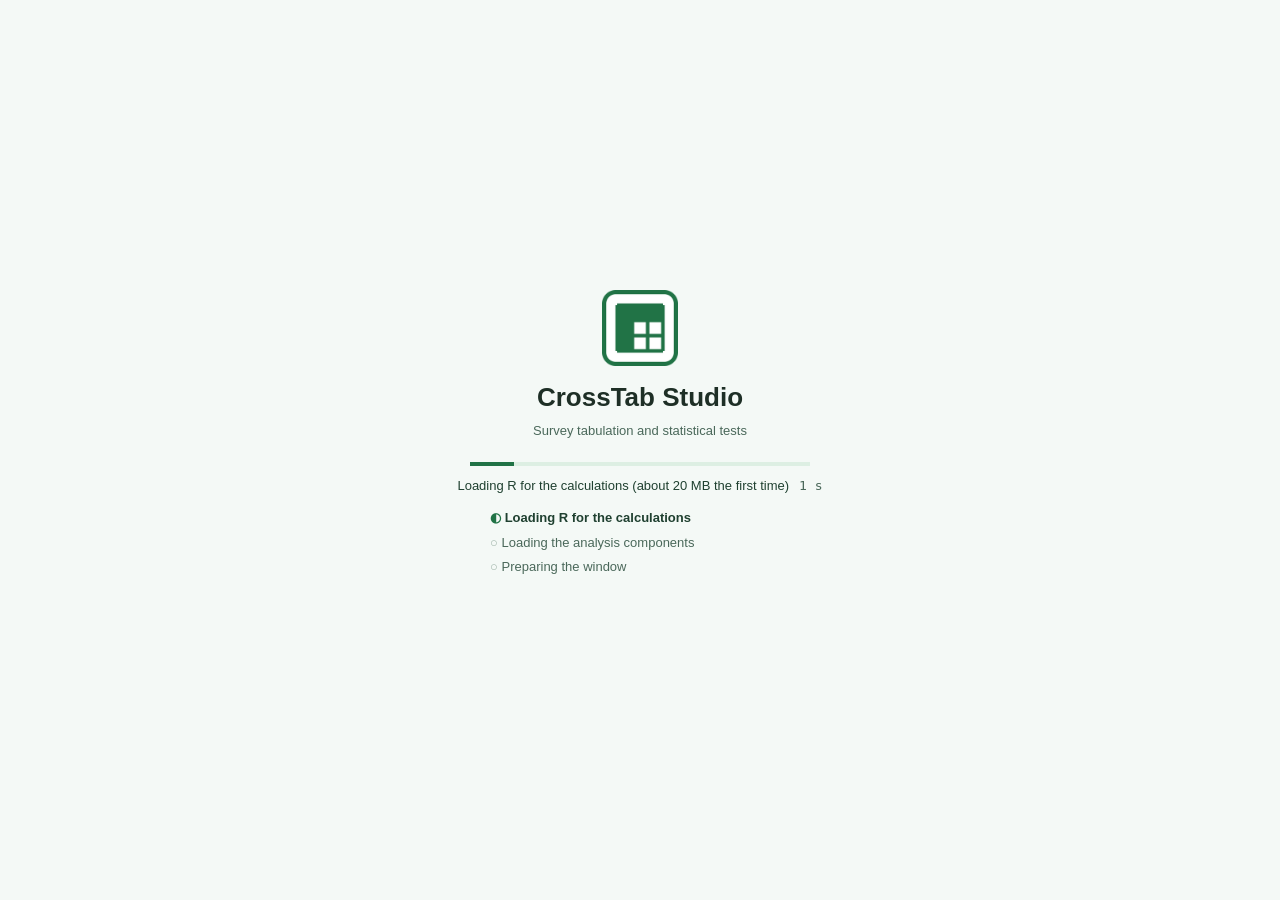
==== commit cd748535: "0.9.7: English language support (UI, results, reports, Excel, R code, data detection) Co-Authored-By" ====
--- a/index.html
+++ b/index.html
@@ -21,9 +21,9 @@
 </head>
 <body>
 <div id="md_boot"><img src="icons/icon-192.png" width="76" height="76" alt="">
-<h1>CrossTab Studio</h1><p>アンケートの集計と検定</p><div class="md-boot-bar"><i></i></div>
-<div class="md-boot-row"><span class="md-boot-msg">起動しています</span><span class="md-boot-sec"></span></div>
-<div class="md-boot-steps"><div data-step="1">計算に使う R を読み込んでいます</div><div data-step="2">集計と検定の部品を読み込んでいます</div><div data-step="3">画面を用意しています</div></div>
+<h1>CrossTab Studio</h1><p data-i18n>アンケートの集計と検定</p><div class="md-boot-bar"><i></i></div>
+<div class="md-boot-row"><span class="md-boot-msg" data-i18n>起動しています</span><span class="md-boot-sec"></span></div>
+<div class="md-boot-steps"><div data-step="1" data-i18n>計算に使う R を読み込んでいます</div><div data-step="2" data-i18n>集計と検定の部品を読み込んでいます</div><div data-step="3" data-i18n>画面を用意しています</div></div>
 <div class="md-boot-note"></div></div>
 <div class="md-app">
   <div class="md-titlebar" id="md_title"></div>
@@ -36,22 +36,24 @@
     </div>
     <div class="md-pane" id="md_pane">
       <div class="md-pane-head">
-        <select id="md_pane_sel" data-tip="作業ウィンドウに出す内容を選びます。上のタブと連動します。"></select>
-        <button data-act="panePrev" data-tip="前のタブへ">‹</button>
-        <button data-act="paneNext" data-tip="次のタブへ">›</button>
-        <button data-act="togglePane" data-tip="作業ウィンドウを閉じます。">×</button>
+        <select id="md_pane_sel" data-i18n-tip data-tip="作業ウィンドウに出す内容を選びます。上のタブと連動します。"></select>
+        <button data-act="panePrev" data-i18n-tip data-tip="前のタブへ">‹</button>
+        <button data-act="paneNext" data-i18n-tip data-tip="次のタブへ">›</button>
+        <button data-act="togglePane" data-i18n-tip data-tip="作業ウィンドウを閉じます。">×</button>
       </div>
       <div class="md-pane-body" id="md_pane_body"></div>
     </div>
   </div>
   <div class="md-status" id="md_status"></div>
 </div>
-<div class="md-dropveil">ここにドロップして読み込む</div>
+<div class="md-dropveil" data-i18n>ここにドロップして読み込む</div>
 <div class="md-toasts" id="md_toasts"></div>
-<div class="md-busy" id="md_busy"><div class="md-busy-row"><span class="md-busy-spin"></span><span class="md-busy-text">計算しています</span><span class="md-busy-sec"></span></div><div class="md-busy-long">処理は続いています。止まってはいません。そのままお待ちください。</div><div class="md-busy-bar"><i></i></div></div>
+<div class="md-busy" id="md_busy"><div class="md-busy-row"><span class="md-busy-spin"></span><span class="md-busy-text" data-i18n>計算しています</span><span class="md-busy-sec"></span></div><div class="md-busy-long" data-i18n>処理は続いています。止まってはいません。そのままお待ちください。</div><div class="md-busy-bar"><i></i></div></div>
 <div id="md_tip"></div>
 <datalist id="dl_fs"><option value="8"><option value="9"><option value="10"><option value="10.5"><option value="11"><option value="12"><option value="14"><option value="16"><option value="18"><option value="20"><option value="24"><option value="28"></datalist>
 <datalist id="dl_lw"><option value="0"><option value="0.25"><option value="0.5"><option value="0.75"><option value="1"><option value="1.5"><option value="2"><option value="3"></datalist>
+<script src="js/i18n_en.js"></script>
+<script src="js/i18n.js"></script>
 <script src="js/changelog.js"></script>
 <script src="js/bridge.js"></script>
 <script src="js/touch.js"></script>
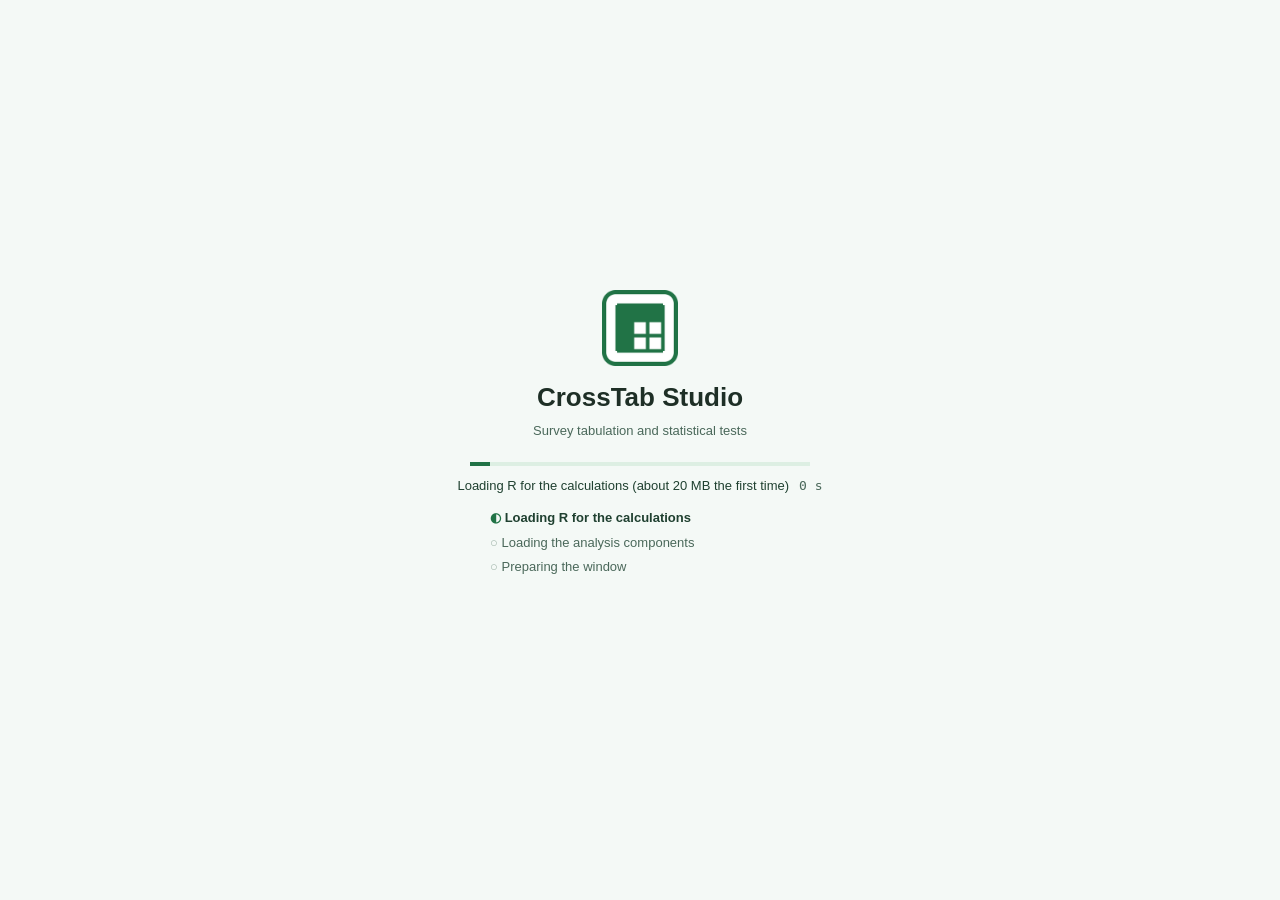
==== commit 69f5763f: "0.12.0: window.CTS entry point for AI agents and scripts; AGENTS.md Co-Authored-By: Claude Opus 5.5 " ====
--- a/index.html
+++ b/index.html
@@ -68,5 +68,6 @@
 <script src="js/textmine.js"></script>
 <script src="js/pdfreport.js"></script>
 <script src="js/docxreport.js"></script>
+<script src="js/agent.js"></script>
 </body>
 </html>
--- a/css/app.css
+++ b/css/app.css
@@ -167,6 +167,7 @@
 table.md-raw td { white-space: nowrap; max-width: 220px; overflow: hidden; text-overflow: ellipsis; }
 .md-bar { display: flex; align-items: center; gap: 6px; margin: 2px 0; }
 .md-bar .md-bl { flex: 0 0 46%; overflow: hidden; text-overflow: ellipsis; white-space: nowrap; }
+.md-ptrow .md-pt { flex: 0 0 72px; margin-left: auto; text-align: right; } .md-ptrow input.md-pt { width: 72px; min-width: 0; height: 26px; box-sizing: border-box; padding: 0 6px; }
 .md-bar .md-bb { flex: 1; height: 10px; background: var(--rule-l); } .md-bar .md-bb i { display: block; height: 100%; background: var(--t-6fa98a); }
 .md-bar .md-bn { font-family: Consolas, monospace; min-width: 34px; text-align: right; color: var(--ink-ui); }
 /* 報告書 */
@@ -358,3 +359,32 @@
 .md-swatch-pick.set { outline: 2px solid var(--t-1e5c3a); outline-offset: 1px; }
 /* アプリの色を選ぶボタン：選んでいる色に枠を付ける */
 .md-theme-on { border: 2px solid var(--ink-ui) !important; font-weight: 700; }
+
+/* 並べ替えの一覧：行を選んで、上の固定のボタンで動かす */
+.md-ordtools { display: flex; gap: 4px; margin: 2px 0 4px; flex-wrap: wrap; }
+.md-ordlist { border: 1px solid var(--rule); background: #FFF; outline: none; }
+.md-ordlist:focus-visible { border-color: var(--accent); }
+.md-ordrow { display: flex; align-items: center; gap: 6px; padding: 3px 6px; cursor: pointer; border-bottom: 1px solid var(--rule-l); }
+.md-ordrow:last-child { border-bottom: 0; }
+.md-ordrow:hover { background: var(--hover); }
+.md-ordrow.sel { background: var(--sel); box-shadow: inset 3px 0 0 var(--accent); }
+.md-ordrow .md-ordno { flex: 0 0 18px; text-align: right; color: var(--ink-sub); font-family: Consolas, monospace; }
+.md-ordrow .md-bl { flex: 1 1 auto; min-width: 0; overflow: hidden; text-overflow: ellipsis; white-space: nowrap; }
+.md-ordrow .md-bb { flex: 0 0 34%; height: 10px; background: var(--rule-l); } .md-ordrow .md-bb i { display: block; height: 100%; background: var(--t-6fa98a); }
+.md-ordrow .md-bn { font-family: Consolas, monospace; min-width: 34px; text-align: right; color: var(--ink-ui); }
+
+/* 無効回答とフラッグ */
+.md-raw td.md-rm { text-align: center; padding: 0 4px; }
+.md-raw td.md-rm input { width: 14px; height: 14px; margin: 0; vertical-align: middle; }
+.md-raw tr.md-rx td { color: var(--ink-sub); text-decoration: line-through; }
+.md-raw tr.md-rx td.md-rm, .md-raw tr.md-rx td.num { text-decoration: none; }
+.md-raw tr.md-rf td, .md-raw tr.md-rf:hover td { background: #FFF1C7; }
+.md-raw tr.md-rhl td { background: var(--sel); }
+.md-mkrow { padding: 5px 0; border-bottom: 1px solid var(--rule-l); }
+.md-mkrow:last-child { border-bottom: 0; }
+.md-mkhead { display: flex; gap: 8px; align-items: baseline; margin-bottom: 3px; }
+.md-mksnip { color: var(--ink-sub); overflow: hidden; text-overflow: ellipsis; white-space: nowrap; min-width: 0; flex: 1; }
+.md-mkrow .md-in { width: 100%; box-sizing: border-box; margin-top: 4px; }
+
+/* 質問の一覧：種類を選ぶ欄 */
+.md-vars select.md-typesel { width: 100%; min-width: 130px; height: 26px; }
--- a/css/web.css
+++ b/css/web.css
@@ -48,3 +48,7 @@
 #md_lock { position: fixed; inset: 0; z-index: 9000; background: var(--t-f4f8f5); display: flex; align-items: center; justify-content: center; padding: 20px; }
 .md-lock-box { max-width: 460px; text-align: center; color: var(--ink, var(--t-1e2f28)); } .md-lock-box h1 { font-size: 22px; margin: 12px 0 10px; }
 .md-lock-box p { line-height: 1.7; margin: 8px 0; } .md-lock-box .md-btn { margin-top: 10px; padding: 8px 18px; } .md-lock-note { color: var(--ink-sub, #555); font-size: 12px; }
+
+/* iPadOS / iOS 26 のホーム画面のアプリでは、上端から約 40pt を OS がぼかして表示する。
+   上端に全幅で 1 色の固定（sticky）の帯があるとぼかしを省くので、タイトルバーをその帯にする */
+.md-titlebar { position: sticky; top: 0; z-index: 30; }
